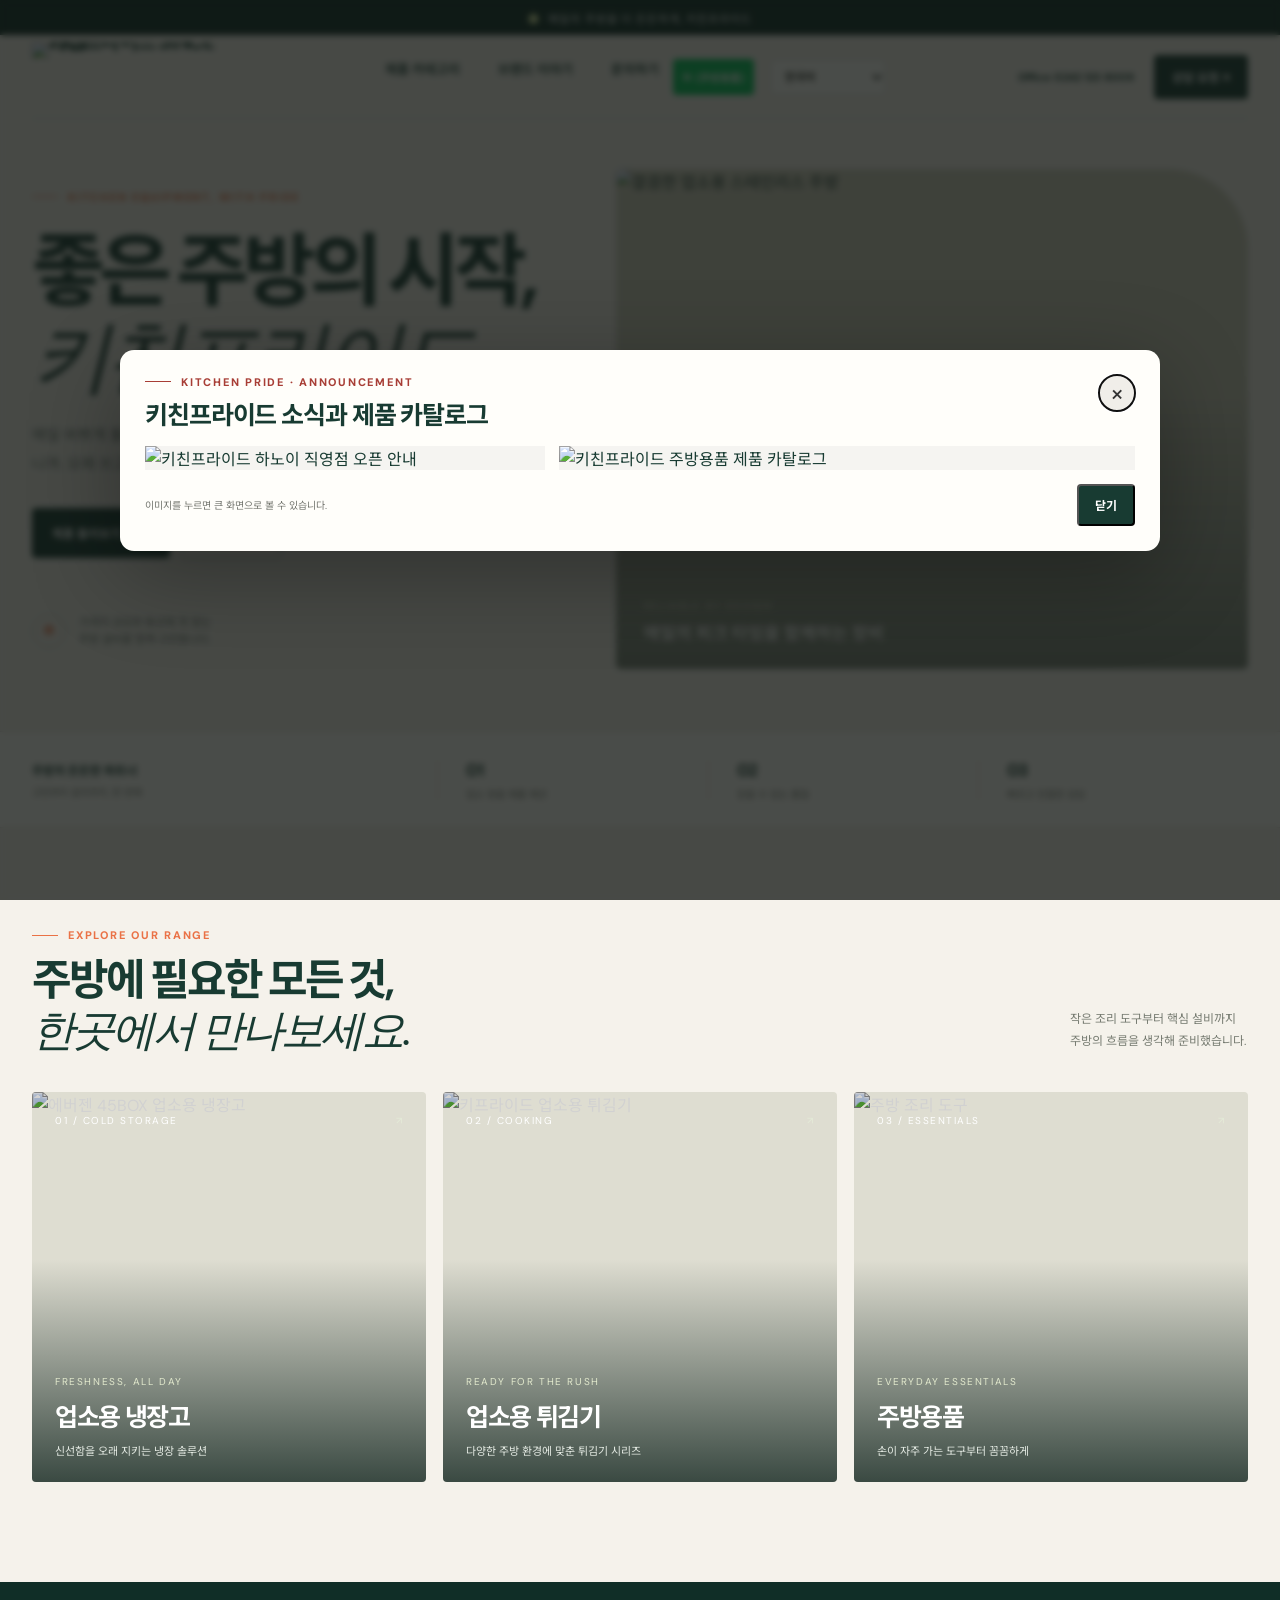
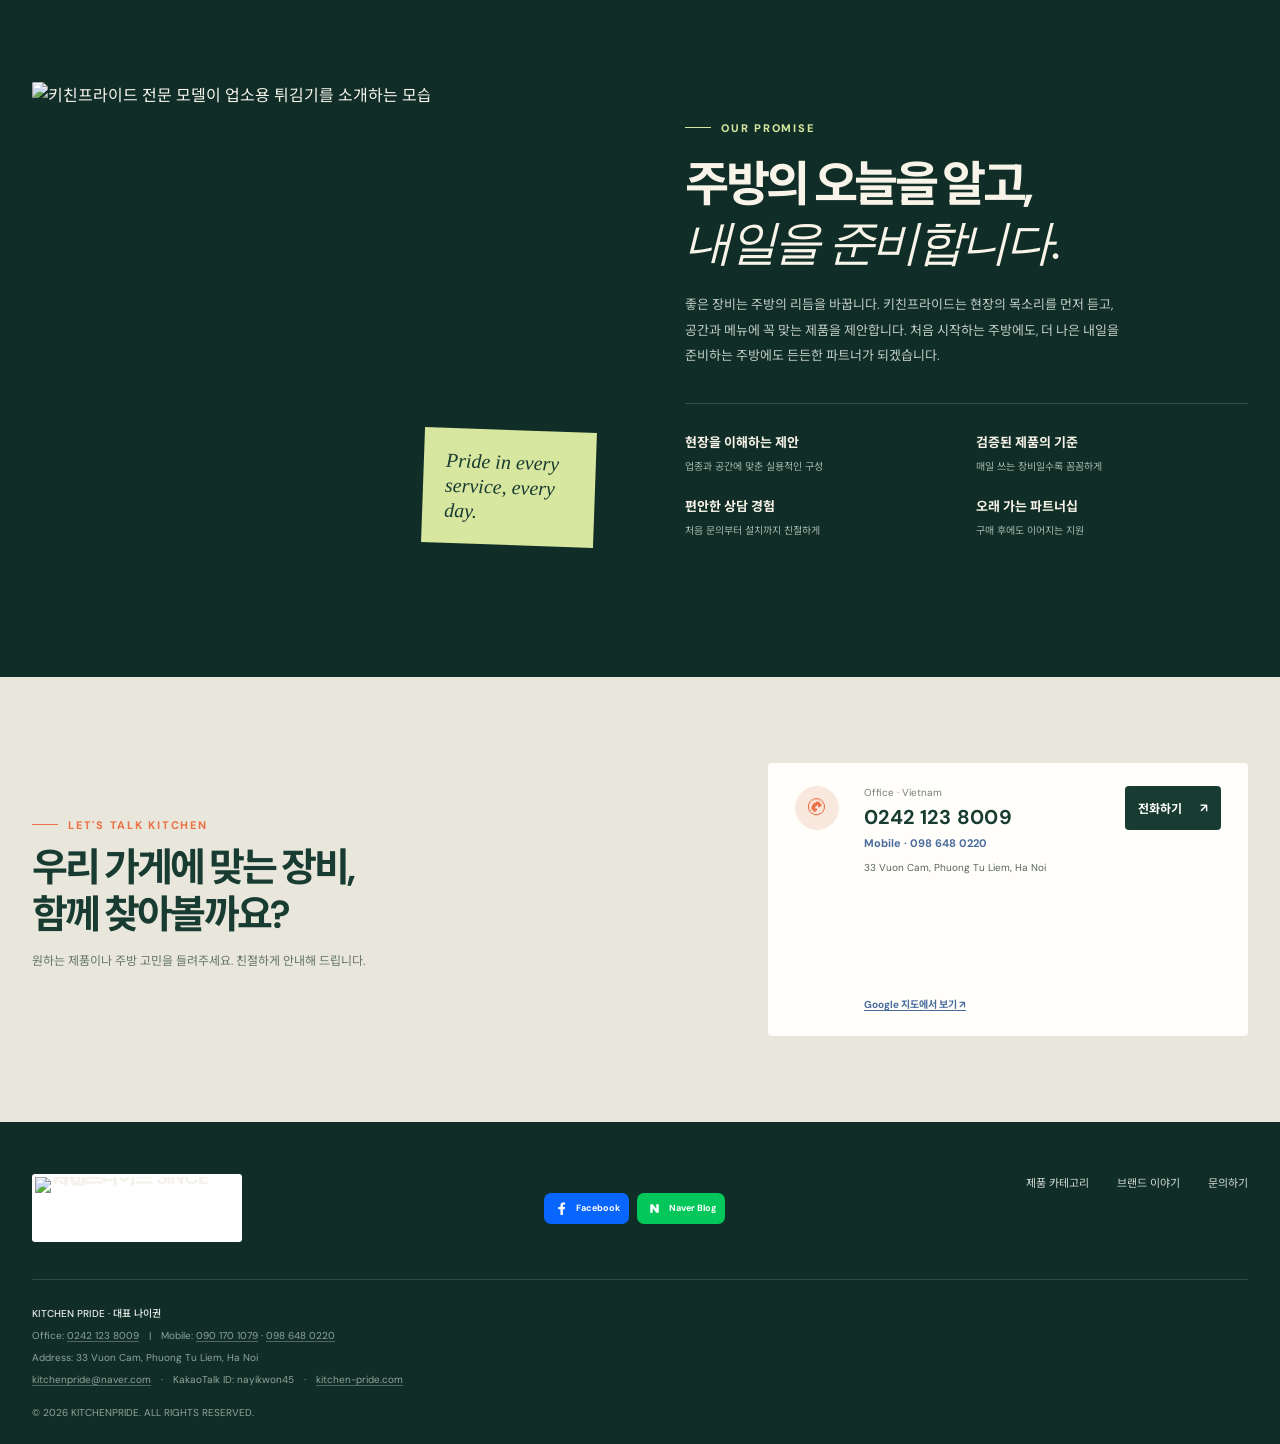
==== index.html @ a4b867ea "Add files via upload" ====
<!doctype html>
<html lang="ko">
<head>
<meta charset="utf-8"><meta name="viewport" content="width=device-width, initial-scale=1">
<meta name="theme-color" content="#f5f2eb"><meta name="description" content="키친프라이드 — 매일의 주방을 더 든든하게. 업소용 냉장고, 튀김기, 주방 설비 전문 상담.">
<title>키친프라이드 | 매일의 주방을 든든하게</title>
<link rel="preconnect" href="https://fonts.googleapis.com"><link rel="preconnect" href="https://fonts.gstatic.com" crossorigin>
<link href="https://fonts.googleapis.com/css2?family=DM+Sans:wght@400;500;600;700;800&family=Noto+Sans+KR:wght@400;500;600;700;800&display=swap" rel="stylesheet">
<link rel="stylesheet" href="styles.css">
</head>
<body>
<div class="topline"><span>●</span> 매일의 주방을 더 든든하게, 키친프라이드</div>
<header class="wrap nav"><a class="logo" href="#home" aria-label="키친프라이드 홈"><img src="assets/kitchenpride-horizontal-new.png" alt="키친프라이드 SINCE 1962"></a><nav class="nav-links" aria-label="주요 메뉴"><a href="#products">제품 카테고리</a><a href="history.html">브랜드 이야기</a><a href="#contact">문의하기</a><a class="nav-naver-link" href="https://m.blog.naver.com/kitchenpride?tab=1" target="_blank" rel="noopener noreferrer" aria-label="네이버 블로그 주방용품">N <span>(주방용품)</span></a></nav><div class="nav-right"><a href="tel:02421238009">Office 0242 123 8009</a><a class="cta" href="#contact">상담 요청 <span>↗</span></a></div><button class="menu" aria-label="메뉴 열기" aria-expanded="false">☰</button></header>
<main id="home"><section class="wrap hero"><div class="hero-copy"><div class="eyebrow">Kitchen equipment, with pride</div><h1>좋은 주방의 시작, <em>키친프라이드</em></h1><p>매일 바쁘게 돌아가는 주방일수록, 믿을 수 있는 장비가 필요하니까. 오래 쓰고 싶은 업소용 주방의 기준을 만듭니다.</p><div class="actions"><a class="button dark" href="#products">제품 둘러보기 <span class="arrow">↗</span></a><a class="button outline" href="#contact">전문가 상담</a></div><div class="hero-note"><span class="note-icon">✳</span><span>가게의 규모와 동선에 꼭 맞는<br>주방 설비를 함께 고민합니다.</span></div></div><div class="hero-visual"><img src="assets/kitchen-hero-brand.jpg" alt="깔끔한 업소용 스테인리스 주방"><div class="visual-index"></div><div class="visual-label"><small>Reliable by design</small><strong>매일의 피크 타임을 함께하는 장비</strong></div></div></section>
<div class="trust"><div class="wrap trust-inner"><div class="trust-lead">주방의 든든한 파트너<small>고민부터 설치까지, 한 번에</small></div><div class="trust-item"><strong>01</strong><span>업소 맞춤 제품 제안</span></div><div class="trust-item"><strong>02</strong><span>믿을 수 있는 품질</span></div><div class="trust-item"><strong>03</strong><span>빠르고 친절한 상담</span></div></div></div>
<section class="section wrap" id="products"><div class="section-head"><div><div class="eyebrow">Explore our range</div><h2>주방에 필요한 모든 것,<br><em>한곳에서 만나보세요.</em></h2></div><p>작은 조리 도구부터 핵심 설비까지<br>주방의 흐름을 생각해 준비했습니다.</p></div><div class="categories"><a class="category" href="refrigerator.html"><img src="assets/everzen-45box.jpg" alt="에버젠 45BOX 업소용 냉장고"><div class="cat-top"><span>01 / COLD STORAGE</span><b>↗</b></div><div class="cat-bottom"><small>FRESHNESS, ALL DAY</small><h3>업소용 냉장고</h3><p>신선함을 오래 지키는 냉장 솔루션</p></div></a><a class="category" href="fryer.html"><img src="assets/hybridfryingmachine2-brand.jpg" alt="키프라이드 업소용 튀김기"><div class="cat-top"><span>02 / COOKING</span><b>↗</b></div><div class="cat-bottom"><small>READY FOR THE RUSH</small><h3>업소용 튀김기</h3><p>다양한 주방 환경에 맞춘 튀김기 시리즈</p></div></a><a class="category" href="kitchenware.html"><img src="assets/kitchen-supplies.jpg" alt="주방 조리 도구"><div class="cat-top"><span>03 / ESSENTIALS</span><b>↗</b></div><div class="cat-bottom"><small>EVERYDAY ESSENTIALS</small><h3>주방용품</h3><p>손이 자주 가는 도구부터 꼼꼼하게</p></div></a></div></section>
<section class="story" id="about"><div class="wrap story-grid section"><div class="story-image"><img src="assets/brand-kitchen-professional.jpg" alt="키친프라이드 전문 모델이 업소용 튀김기를 소개하는 모습"><div class="image-tag">Pride in every<br>service, every day.</div></div><div class="story-copy"><div class="eyebrow">Our promise</div><h2>주방의 오늘을 알고,<br><em>내일을 준비합니다.</em></h2><p>좋은 장비는 주방의 리듬을 바꿉니다. 키친프라이드는 현장의 목소리를 먼저 듣고, 공간과 메뉴에 꼭 맞는 제품을 제안합니다. 처음 시작하는 주방에도, 더 나은 내일을 준비하는 주방에도 든든한 파트너가 되겠습니다.</p><div class="values"><div class="value"><strong>현장을 이해하는 제안</strong><span>업종과 공간에 맞춘 실용적인 구성</span></div><div class="value"><strong>검증된 제품의 기준</strong><span>매일 쓰는 장비일수록 꼼꼼하게</span></div><div class="value"><strong>편안한 상담 경험</strong><span>처음 문의부터 설치까지 친절하게</span></div><div class="value"><strong>오래 가는 파트너십</strong><span>구매 후에도 이어지는 지원</span></div></div></div></div></section>
<section class="contact" id="contact"><div class="wrap contact-inner"><div><div class="eyebrow">Let's talk kitchen</div><h2>우리 가게에 맞는 장비,<br>함께 찾아볼까요?</h2><p>원하는 제품이나 주방 고민을 들려주세요. 친절하게 안내해 드립니다.</p></div><div class="contact-card main-contact-card"><div class="contact-icon">✆</div><div class="main-contact-details"><small>Office · Vietnam</small><strong>0242 123 8009</strong><a class="main-mobile-number" href="tel:0986480220">Mobile · 098 648 0220</a><address>33 Vuon Cam, Phuong Tu Liem, Ha Noi</address><iframe title="키친프라이드 하노이 매장 구글 지도" src="https://www.google.com/maps?q=33%20Vuon%20Cam%2C%20Phuong%20Tu%20Liem%2C%20Ha%20Noi&amp;output=embed" loading="lazy" referrerpolicy="no-referrer-when-downgrade"></iframe><a class="map-link" href="https://www.google.com/maps/search/?api=1&amp;query=33+Vuon+Cam%2C+Phuong+Tu+Liem%2C+Ha+Noi" target="_blank" rel="noopener noreferrer">Google 지도에서 보기 ↗</a></div><a class="button dark" href="tel:02421238009">전화하기 <span>↗</span></a></div></div></section>
<dialog class="home-announcement" id="home-announcement" aria-labelledby="announcement-title"><div class="home-announcement-head"><div><span class="eyebrow">KITCHEN PRIDE · ANNOUNCEMENT</span><h2 id="announcement-title">키친프라이드 소식과 제품 카탈로그</h2></div><button class="announcement-close" type="button" aria-label="팝업 닫기" data-announcement-close>×</button></div><div class="announcement-images"><a href="assets/popup1.jpg" target="_blank" rel="noopener noreferrer" aria-label="하노이 직영점 안내 이미지 원본 열기"><img src="assets/popup1.jpg" alt="키친프라이드 하노이 직영점 오픈 안내"></a><a href="assets/popup2.jpg" target="_blank" rel="noopener noreferrer" aria-label="주방용품 제품 카탈로그 원본 열기"><img src="assets/popup2.jpg" alt="키친프라이드 주방용품 제품 카탈로그"></a></div><div class="home-announcement-foot"><span>이미지를 누르면 큰 화면으로 볼 수 있습니다.</span><button class="button dark" type="button" data-announcement-close>닫기</button></div></dialog></main>
<footer class="footer"><div class="wrap"><div class="footer-top"><a class="logo" href="#home" aria-label="키친프라이드 홈"><img src="assets/kitchenpride-horizontal-new.png" alt="키친프라이드 SINCE 1962"></a><div class="footer-social-links"><a class="kitchenware-social-facebook" href="https://www.facebook.com/kpmanager/photos_by?locale=ko_KR" target="_blank" rel="noopener noreferrer" aria-label="Facebook 제품 사진 보기"><svg viewBox="0 0 48 48" aria-hidden="true"><path d="M28 42V26h5l1-6h-6v-4c0-2 1-3 3-3h3V7h-5c-5 0-8 3-8 9v4h-6v6h6v16h7Z" fill="currentColor"/></svg><span>Facebook</span></a><a class="kitchenware-social-naver" href="https://m.blog.naver.com/kitchenpride?tab=1" target="_blank" rel="noopener noreferrer" aria-label="네이버 블로그 보기"><svg viewBox="0 0 48 48" aria-hidden="true"><path d="M12 36V12h7l10 13V12h7v24h-7L19 23v13h-7Z" fill="currentColor"/></svg><span>Naver Blog</span></a></div><div class="footer-links"><a href="#products">제품 카테고리</a><a href="history.html">브랜드 이야기</a><a href="#contact">문의하기</a></div></div><div class="footer-bottom"><div class="business-footer-info"><p><strong>KITCHEN PRIDE · 대표 나이권</strong></p><p>Office: <a href="tel:02421238009">0242 123 8009</a>　|　Mobile: <a href="tel:0901701079">090 170 1079</a> · <a href="tel:0986480220">098 648 0220</a></p><p>Address: 33 Vuon Cam, Phuong Tu Liem, Ha Noi</p><p><a href="mailto:kitchenpride@naver.com">kitchenpride@naver.com</a>　·　KakaoTalk ID: nayikwon45　·　<a href="https://kitchen-pride.com">kitchen-pride.com</a></p></div><span>© 2026 KITCHENPRIDE. ALL RIGHTS RESERVED.</span></div></div></footer>
<script src="app.js" defer></script>
</body></html>
---- styles.css ----
:root {
  --ink: #183b32;
  --deep: #102e27;
  --cream: #f5f2eb;
  --paper: #fffefa;
  --orange: #ea7246;
  --muted: #777c72;
  --line: #e4e0d7;
  --lime: #d8e79f;
  --serif: Georgia, "Times New Roman", serif;
}

* {
  box-sizing: border-box;
}

html {
  scroll-behavior: smooth;
}

body {
  margin: 0;
  background: var(--cream);
  color: var(--ink);
  font-family: "DM Sans", "Noto Sans KR", sans-serif;
}

a {
  color: inherit;
  text-decoration: none;
}

button {
  font: inherit;
}

.wrap {
  width: min(1240px, calc(100% - 64px));
  margin-inline: auto;
}

/* 공통 상단 안내 및 메뉴 */

.topline {
  display: flex;
  height: 35px;
  align-items: center;
  justify-content: center;
  background: var(--deep);
  color: #fff;
  font-size: 11px;
  letter-spacing: .08em;
}

.topline span {
  margin-right: 8px;
  color: var(--lime);
}

.nav {
  display: flex;
  height: 84px;
  align-items: center;
  justify-content: space-between;
  border-bottom: 1px solid rgba(24, 59, 50, .13);
}

.logo {
  display: inline-flex;
  align-items: center;
  gap: 0;
  font-size: 21px;
  font-weight: 800;
  letter-spacing: -.06em;
  line-height: 0;
}

.logo img {
  display: block;
  width: 220px;
  height: 70px;
  object-fit: contain;
}

.logo-mark {
  display: grid;
  width: 31px;
  height: 31px;
  place-items: center;
  border-radius: 50% 50% 50% 8px;
  background: var(--orange);
  color: #fff;
  font-family: var(--serif);
  font-size: 19px;
  font-style: italic;
}

.nav-links {
  display: flex;
  gap: 38px;
  font-size: 13px;
  font-weight: 600;
}

.nav-links a:hover,
.nav-links a[aria-current="page"] {
  color: var(--orange);
}

.nav-right {
  display: flex;
  align-items: center;
  gap: 20px;
  font-size: 12px;
  font-weight: 700;
}

.nav-right .cta {
  padding: 13px 18px;
  border-radius: 4px;
  background: var(--ink);
  color: #fff;
}

.menu {
  display: none;
  border: 0;
  background: none;
  color: var(--ink);
  font-size: 25px;
}

/* 공통 버튼 및 섹션 제목 */

.eyebrow {
  display: flex;
  align-items: center;
  gap: 10px;
  color: var(--orange);
  font-size: 11px;
  font-weight: 800;
  letter-spacing: .16em;
  text-transform: uppercase;
}

.eyebrow::before {
  display: inline-block;
  width: 26px;
  height: 1px;
  background: currentColor;
  content: "";
}

.button {
  display: inline-flex;
  align-items: center;
  gap: 18px;
  padding: 16px 20px;
  border-radius: 4px;
  font-size: 12px;
  font-weight: 700;
}

.button.dark {
  background: var(--ink);
  color: #fff;
}

.button.outline {
  border: 1px solid #b9c0b7;
}

.button .arrow {
  font-size: 17px;
  line-height: 10px;
}

/* 메인 페이지 히어로 */

.hero {
  display: grid;
  min-height: 612px;
  grid-template-columns: 48% 52%;
  align-items: center;
  padding: 46px 0 58px;
}

.hero-copy {
  position: relative;
  z-index: 1;
  padding: 20px 24px 20px 0;
}

.hero h1 {
  margin: 26px 0 20px;
  font-size: clamp(48px, 6.2vw, 82px);
  font-weight: 700;
  line-height: 1.08;
  letter-spacing: -.075em;
}

.hero h1 em,
.section-head h2 em,
.story-copy h2 em {
  font-family: var(--serif);
  font-weight: 400;
}

.hero p {
  max-width: 395px;
  margin: 0 0 29px;
  color: #69766e;
  font-size: 15px;
  line-height: 1.9;
}

.actions {
  display: flex;
  align-items: center;
  gap: 11px;
}

.hero-note {
  display: flex;
  align-items: center;
  gap: 13px;
  margin-top: 55px;
  color: #68756d;
  font-size: 11px;
  line-height: 1.55;
}

.note-icon {
  display: grid;
  width: 34px;
  height: 34px;
  place-items: center;
  border: 1px solid #c5cdc0;
  border-radius: 50%;
  color: var(--orange);
  font-size: 15px;
}

.hero-visual {
  position: relative;
  height: 500px;
  overflow: hidden;
  border-radius: 5px 80px 5px 5px;
  background: #d1d0bd;
}

.hero-visual img {
  display: block;
  width: 100%;
  height: 100%;
  object-fit: cover;
  filter: saturate(.76);
}

.hero-visual::after {
  position: absolute;
  inset: 0;
  background: linear-gradient(0deg, rgba(12, 37, 30, .44), transparent 55%);
  content: "";
}

.visual-label {
  position: absolute;
  z-index: 1;
  bottom: 25px;
  left: 28px;
  color: #fff;
}

.visual-label small {
  display: block;
  margin-bottom: 7px;
  color: #e6edcf;
  font-size: 10px;
  letter-spacing: .18em;
  text-transform: uppercase;
}

.visual-label strong {
  font-size: 17px;
  font-weight: 600;
}

.visual-index {
  position: absolute;
  z-index: 1;
  top: 20px;
  right: 24px;
  color: #fff;
  font-size: 11px;
  letter-spacing: .16em;
}

.stamp {
  position: absolute;
  z-index: 2;
  top: 39px;
  left: -32px;
  display: grid;
  width: 90px;
  height: 90px;
  place-items: center;
  border-radius: 50%;
  background: var(--lime);
  color: var(--ink);
  font-family: var(--serif);
  font-size: 17px;
  font-style: italic;
  line-height: 1.2;
  text-align: center;
  transform: rotate(-12deg);
}

/* 메인 페이지 신뢰 요소 */

.trust {
  border-block: 1px solid var(--line);
  background: var(--paper);
}

.trust-inner {
  display: grid;
  min-height: 95px;
  grid-template-columns: 1.5fr repeat(3, 1fr);
  align-items: center;
}

.trust-lead {
  font-size: 12px;
  font-weight: 700;
}

.trust-lead small {
  display: block;
  margin-top: 5px;
  color: var(--muted);
  font-size: 10px;
  font-weight: 400;
}

.trust-item {
  padding-left: 28px;
  border-left: 1px solid var(--line);
}

.trust-item strong {
  font-size: 17px;
  letter-spacing: -.04em;
}

.trust-item span {
  display: block;
  margin-top: 5px;
  color: var(--muted);
  font-size: 10px;
}

/* 메인 페이지 제품 카테고리 */

.section {
  padding: 100px 0;
}

.section-head {
  display: flex;
  align-items: end;
  justify-content: space-between;
  margin-bottom: 35px;
}

.section-head h2 {
  margin: 13px 0 0;
  font-size: 43px;
  line-height: 1.17;
  letter-spacing: -.065em;
}

.section-head p {
  margin: 0 2px 4px 0;
  color: var(--muted);
  font-size: 12px;
  line-height: 1.8;
}

.categories {
  display: grid;
  grid-template-columns: repeat(3, minmax(0, 1fr));
  gap: 17px;
}

.category {
  position: relative;
  height: 390px;
  overflow: hidden;
  border-radius: 4px;
  background: #deddd1;
  color: #fff;
}

.category img {
  width: 100%;
  height: 100%;
  object-fit: cover;
  filter: brightness(.82);
  transition: transform .5s;
}

.category:hover img {
  transform: scale(1.04);
}

.category::after {
  position: absolute;
  inset: 0;
  background: linear-gradient(0deg, rgba(12, 32, 26, .78), transparent 57%);
  content: "";
}

.cat-top,
.cat-bottom {
  position: absolute;
  z-index: 1;
  right: 23px;
  left: 23px;
}

.cat-top {
  top: 22px;
  display: flex;
  justify-content: space-between;
  font-size: 10px;
  letter-spacing: .15em;
}

.cat-top b {
  color: #e3e9d7;
  font-weight: 500;
}

.cat-bottom {
  bottom: 24px;
}

.cat-bottom small {
  color: #e2e9cd;
  font-size: 10px;
  letter-spacing: .16em;
}

.cat-bottom h3 {
  margin: 7px 0 8px;
  font-size: 25px;
  letter-spacing: -.055em;
}

.cat-bottom p {
  margin: 0;
  color: #e3e9e2;
  font-size: 11px;
}

.cat-arrow {
  position: absolute;
  right: 0;
  bottom: 3px;
  font-size: 20px;
}

/* 메인 페이지 브랜드 소개 */

.story {
  overflow: hidden;
  background: var(--deep);
  color: #f8f4e9;
}

.story-grid {
  display: grid;
  grid-template-columns: 1fr 1fr;
  align-items: center;
  gap: 90px;
}

.story-image {
  position: relative;
  height: 495px;
}

.story-image img {
  width: 86%;
  height: 100%;
  border-radius: 4px 70px 4px 4px;
  object-fit: cover;
  filter: saturate(.7);
}

.image-tag {
  position: absolute;
  right: 0;
  bottom: 32px;
  width: 172px;
  padding: 20px 22px;
  background: var(--lime);
  color: var(--ink);
  font-family: var(--serif);
  font-size: 20px;
  font-style: italic;
  line-height: 1.25;
  transform: rotate(2deg);
}

.story-copy .eyebrow {
  color: var(--lime);
}

.story-copy h2 {
  margin: 21px 0;
  font-size: 48px;
  line-height: 1.2;
  letter-spacing: -.07em;
}

.story-copy > p {
  max-width: 440px;
  color: #c0ccc3;
  font-size: 13px;
  line-height: 1.95;
}

.values {
  display: grid;
  grid-template-columns: 1fr 1fr;
  gap: 22px 18px;
  margin-top: 35px;
  padding-top: 27px;
  border-top: 1px solid #365147;
}

.value strong {
  font-size: 13px;
}

.value span {
  display: block;
  margin-top: 6px;
  color: #a8b9ac;
  font-size: 10px;
}

/* 메인 페이지 문의 및 푸터 */

.contact {
  padding: 86px 0;
  background: #e9e7dc;
}

.contact-inner {
  display: flex;
  align-items: center;
  justify-content: space-between;
}

.contact h2 {
  margin: 12px 0;
  font-size: 39px;
  line-height: 1.22;
  letter-spacing: -.07em;
}

.contact p {
  color: #66756b;
  font-size: 12px;
}

.contact-card {
  display: flex;
  min-width: 330px;
  align-items: center;
  gap: 25px;
  padding: 23px 27px;
  border-radius: 4px;
  background: var(--paper);
}

.contact-icon {
  display: grid;
  width: 44px;
  height: 44px;
  place-items: center;
  border-radius: 50%;
  background: #f8e8de;
  color: var(--orange);
  font-size: 18px;
}

.contact-card small {
  display: block;
  color: var(--muted);
  font-size: 10px;
}

.contact-card strong {
  display: block;
  margin-top: 5px;
  font-size: 20px;
  letter-spacing: .02em;
}

.contact-card .button {
  margin-left: auto;
  padding: 13px;
}

.main-contact-card {
  display: grid;
  grid-template-columns: 44px minmax(180px, 1fr) auto;
  align-items: start;
  min-width: 480px;
}

.main-contact-details address {
  margin-top: 10px;
  color: #58645c;
  font-size: 10px;
  font-style: normal;
  line-height: 1.65;
}

.main-mobile-number { display: block; margin-top: 6px; color: #496c9d; font-size: 11px; font-weight: 700; }

.main-contact-details iframe {
  display: block;
  width: 100%;
  max-width: 235px;
  height: 105px;
  margin-top: 9px;
  border: 0;
  border-radius: 4px;
}

.main-contact-details .map-link {
  display: inline-block;
  margin-top: 6px;
  color: #496c9d;
  font-size: 10px;
  font-weight: 700;
  text-decoration: underline;
  text-underline-offset: 2px;
}

.home-announcement { width: min(1040px, calc(100vw - 28px)); max-width: none; max-height: calc(100dvh - 24px); padding: clamp(14px, 2.2vw, 25px); overflow: auto; border: 0; border-radius: 14px; background: #fffefa; color: var(--ink); box-shadow: 0 24px 90px rgba(0,0,0,.32); }
.home-announcement::backdrop { background: rgba(16,20,18,.76); backdrop-filter: blur(3px); }
.home-announcement-head { display: flex; align-items: flex-start; justify-content: space-between; gap: 16px; margin-bottom: 14px; }
.home-announcement-head .eyebrow { color: #a83e36; }
.home-announcement-head h2 { margin: 6px 0 0; font-size: clamp(18px, 2.4vw, 25px); letter-spacing: -.045em; }
.announcement-close { display: grid; flex: 0 0 36px; width: 36px; height: 36px; place-items: center; border: 0; border-radius: 50%; background: #f0eee9; color: #333; font-size: 26px; line-height: 1; cursor: pointer; }
.announcement-images { display: grid; grid-template-columns: minmax(0, .82fr) minmax(0, 1.18fr); align-items: center; gap: 14px; }
.announcement-images a { display: flex; min-width: 0; align-items: center; justify-content: center; overflow: hidden; background: #f5f4f1; }
.announcement-images img { display: block; width: 100%; height: auto; max-height: min(66vh, 690px); object-fit: contain; }
.home-announcement-foot { display: flex; align-items: center; justify-content: space-between; gap: 14px; margin-top: 14px; color: #74766f; font-size: 10px; }
.home-announcement-foot .button { padding: 10px 16px; }

.footer {
  padding: 52px 0 25px;
  background: var(--deep);
  color: var(--cream);
}

.footer-top {
  display: flex;
  justify-content: space-between;
  padding-bottom: 37px;
  border-bottom: 1px solid #314a40;
}

.footer .logo {
  font-size: 20px;
}

.footer .logo-mark {
  background: var(--lime);
  color: var(--ink);
}

.footer .logo img {
  width: 210px;
  height: 68px;
  padding: 3px;
  border-radius: 3px;
  background: #fff;
}

.footer-links {
  display: flex;
  gap: 28px;
  color: #d0d9d1;
  font-size: 11px;
}

.footer-social-links {
  display: flex;
  align-items: center;
  gap: 8px;
}

.footer-social-links a {
  display: inline-flex;
  align-items: center;
  gap: 6px;
  padding: 7px 9px;
  border-radius: 7px;
  color: #fff;
  font-size: 9px;
  font-weight: 700;
}

.footer-social-links svg {
  display: block;
  width: 17px;
  height: 17px;
  color: #fff;
}

.footer-bottom {
  display: flex;
  flex-direction: column;
  align-items: flex-start;
  gap: 13px;
  padding-top: 21px;
  color: #91a399;
  font-size: 10px;
}

.business-footer-info p {
  margin: 4px 0;
  line-height: 1.8;
}

.business-footer-info a {
  color: inherit;
  text-decoration: underline;
  text-decoration-color: #50675d;
  text-underline-offset: 2px;
}

.business-footer-info a:hover,
.business-footer-info a:focus-visible {
  color: #fff;
}

.nav-right > a:not(.cta) {
  color: inherit;
  font-size: 11px;
  font-weight: 700;
}

.footer-bottom strong {
  color: #e9eee9;
  font-weight: 500;
}

/* History 페이지 제목과 탭 */

.history-hero {
  padding: 56px 0 0;
}

.history-kicker {
  color: var(--orange);
  font-size: 11px;
  font-weight: 800;
  letter-spacing: .17em;
  text-transform: uppercase;
}

.history-title {
  margin: 18px 0 17px;
  font-size: clamp(42px, 6vw, 76px);
  line-height: 1.08;
  letter-spacing: -.075em;
}

.history-title em {
  font-family: var(--serif);
  font-weight: 400;
}

.history-intro {
  max-width: 690px;
  color: #69766e;
  font-size: 14px;
  line-height: 1.9;
}

.era-tabs {
  display: grid;
  grid-template-columns: repeat(4, minmax(0, 1fr));
  margin-top: 28px;
  border-bottom: 1px solid var(--line);
}

.era-tab {
  padding: 19px 14px 17px;
  border: 0;
  border-top: 3px solid transparent;
  background: transparent;
  color: var(--ink);
  text-align: left;
  cursor: pointer;
  font: inherit;
  transition: background .2s, border-color .2s;
}

.era-tab:hover,
.era-tab[aria-selected="true"] {
  border-top-color: var(--orange);
  background: #f6f3eb;
}

.era-tab:focus-visible {
  outline: 2px solid var(--ink);
  outline-offset: -3px;
}

.era-tab small {
  display: block;
  margin-bottom: 5px;
  color: var(--muted);
  font-size: 11px;
  font-weight: 700;
}

.era-tab strong {
  font-size: 16px;
  letter-spacing: -.04em;
}

/* History 사진: 가로 폭에 맞추고 원본 비율을 유지해 전체 표시 */

.history-visual {
  position: relative;
  height: auto;
  margin-top: 20px;
  overflow: hidden;
  border-radius: 5px 60px 5px 5px;
  background: #d2d0c5;
}

.history-visual img {
  display: block;
  width: 100%;
  height: auto;
  object-fit: contain;
}

/* History 설명: 사진 바로 다음에 가깝게 배치 */

.history-timeline {
  padding: 10px 0 80px;
  border-block: 1px solid var(--line);
  background: var(--paper);
}

.timeline-head {
  display: flex;
  align-items: end;
  justify-content: space-between;
  margin-bottom: 20px;
}

.timeline-head h2 {
  margin: 12px 0 0;
  font-size: clamp(32px, 4vw, 46px);
  letter-spacing: -.07em;
}

.timeline-head p {
  color: var(--muted);
  font-size: 12px;
  line-height: 1.8;
}

.era-panel {
  display: grid;
  grid-template-columns: 120px minmax(0, 1fr);
  align-items: start;
  gap: 24px;
  padding-top: 8px;
}

.era-panel[hidden] {
  display: none;
}

.era-number {
  color: #d7ddce;
  font-family: var(--serif);
  font-size: clamp(54px, 8vw, 100px);
  line-height: .95;
  letter-spacing: -.08em;
}

.era-copy h3 {
  margin: 0 0 12px;
  font-size: clamp(25px, 3vw, 34px);
  letter-spacing: -.06em;
}

.era-company {
  margin-bottom: 18px;
  color: var(--orange);
  font-size: 12px;
  font-weight: 700;
}

.era-copy > p {
  max-width: 720px;
  margin: 0;
  color: #66736a;
  font-size: 13px;
  line-height: 1.95;
}

.milestones {
  display: grid;
  grid-template-columns: repeat(5, minmax(0, 1fr));
  gap: 10px;
  margin-top: 30px;
}

.milestone {
  min-height: 118px;
  padding: 16px 14px;
  border-top: 2px solid var(--ink);
  background: #f4f2eb;
}

.milestone b {
  color: var(--orange);
  font-size: 10px;
  letter-spacing: .06em;
}

.milestone p {
  margin: 9px 0 0;
  color: #5f6a62;
  font-size: 11px;
  line-height: 1.7;
}

/* History 하단 상담 연결 */

.history-cta {
  position: relative;
  isolation: isolate;
  padding: 72px 0;
  background: linear-gradient(90deg, rgba(24, 28, 26, .82), rgba(24, 28, 26, .38)), url("assets/kitchenpride_shop.jpg") center 58% / cover no-repeat;
  color: #fff;
}

.history-cta-inner {
  display: flex;
  align-items: center;
  justify-content: space-between;
  gap: 24px;
}

.history-cta h2 {
  margin: 0;
  font-size: clamp(27px, 4vw, 42px);
  line-height: 1.2;
  letter-spacing: -.065em;
}

.history-cta p {
  margin: 12px 0 0;
  color: rgba(255, 255, 255, .86);
  font-size: 12px;
}

.history-cta .button {
  flex: none;
}

/* 스크롤 등장 효과 */

.reveal {
  opacity: 0;
  transform: translateY(18px);
  transition: opacity .65s ease, transform .65s ease;
}

.reveal.visible {
  opacity: 1;
  transform: translateY(0);
}

/* 태블릿 */

@media (max-width: 850px) {
  .wrap {
    width: min(calc(100% - 40px), 620px);
  }

  .nav {
    height: 70px;
  }

  .nav-links,
  .nav-right {
    display: none;
  }

  .menu {
    display: block;
  }

  .hero {
    grid-template-columns: 1fr;
    gap: 30px;
    padding: 42px 0 45px;
  }

  .hero-copy {
    padding: 0;
  }

  .hero h1 {
    margin: 20px 0;
    font-size: 61px;
  }

  .hero-note {
    margin-top: 30px;
  }

  .hero-visual {
    height: 390px;
  }

  .stamp {
    top: -28px;
    right: 24px;
    left: auto;
  }

  .trust-inner {
    grid-template-columns: 1fr 1fr;
    gap: 20px;
    padding: 20px 0;
  }

  .trust-item {
    padding: 0;
    border: 0;
  }

  .section {
    padding: 72px 0;
  }

  .section-head h2 {
    font-size: 36px;
  }

  .section-head p {
    max-width: 180px;
  }

  .categories {
    gap: 10px;
  }

  .category {
    height: 300px;
  }

  .cat-top,
  .cat-bottom {
    right: 15px;
    left: 15px;
  }

  .cat-bottom h3 {
    font-size: 21px;
  }

  .story-grid {
    gap: 35px;
  }

  .story-image {
    height: 400px;
  }

  .story-copy h2 {
    font-size: 38px;
  }

  .contact-inner {
    gap: 25px;
  }

  .contact-card {
    min-width: 285px;
    padding: 18px;
  }

  .main-contact-card {
    min-width: 0;
    grid-template-columns: 36px minmax(0, 1fr);
  }

  .main-contact-card .button {
    grid-column: 2;
    justify-self: start;
    margin: 8px 0 0;
  }

  .footer-links {
    gap: 14px;
  }

  .timeline-head {
    display: block;
  }

  .timeline-head p {
    margin-top: 15px;
  }

  .era-panel {
    grid-template-columns: 1fr;
    gap: 12px;
  }

  .era-number {
    font-size: 48px;
  }

  .milestones {
    grid-template-columns: repeat(2, minmax(0, 1fr));
  }

  .milestone:last-child {
    grid-column: span 2;
  }

  .history-timeline {
    padding: 8px 0 56px;
  }

  .history-cta-inner {
    align-items: flex-start;
    flex-direction: column;
  }
}

/* 모바일 */

@media (max-width: 600px) {
  .wrap {
    width: calc(100% - 36px);
  }

  .topline {
    font-size: 9px;
  }

  .logo img {
    width: 185px;
    height: 60px;
  }

  .hero h1 {
    font-size: 53px;
  }

  .hero p {
    font-size: 13px;
  }

  .hero-visual {
    height: 340px;
    border-top-right-radius: 55px;
  }

  .trust-inner {
    grid-template-columns: 1fr 1fr;
  }

  .trust-lead {
    grid-column: 1 / -1;
  }

  .trust-item strong {
    font-size: 15px;
  }

  .section-head {
    display: block;
  }

  .section-head p {
    max-width: 280px;
    margin-top: 15px;
  }

  .section-head h2 {
    font-size: 35px;
  }

  .categories {
    grid-template-columns: 1fr;
  }

  .category {
    height: 330px;
  }

  .story-grid {
    grid-template-columns: 1fr;
    gap: 34px;
  }

  .story-image {
    height: 350px;
  }

  .story-image img {
    width: 90%;
  }

  .story-copy h2 {
    font-size: 39px;
  }

  .contact {
    padding: 65px 0;
  }

  .contact-inner {
    display: block;
  }

  .contact h2 {
    font-size: 34px;
  }

  .contact-card {
    min-width: 0;
    justify-content: space-between;
    gap: 12px;
    margin-top: 28px;
  }

  .main-contact-card {
    display: grid;
    grid-template-columns: 34px minmax(0, 1fr);
    align-items: start;
  }

  .main-contact-details iframe {
    max-width: 100%;
  }

  .main-contact-card .button {
    grid-column: 2;
    margin-top: 8px;
  }

  .contact-card strong {
    font-size: 17px;
  }

  .contact-card .button {
    gap: 7px;
    padding: 12px;
  }

  .footer-top,
  .footer-bottom {
    display: block;
  }

  .footer .logo img {
    width: 180px;
    height: 58px;
  }

  .footer-social-links {
    margin-top: 16px;
  }

  .footer-links {
    flex-wrap: wrap;
    gap: 14px;
    margin-top: 25px;
  }

  .footer-bottom span {
    display: block;
    margin-top: 10px;
  }

  .history-hero {
    padding-top: 42px;
  }

  .history-title {
    font-size: clamp(38px, 10vw, 52px);
  }

  .era-tabs {
    grid-template-columns: repeat(2, minmax(0, 1fr));
    margin-top: 22px;
  }

  .era-tab {
    padding: 14px 10px;
  }

  .era-tab strong {
    font-size: 14px;
  }

  .history-visual {
    margin-top: 14px;
    border-top-right-radius: 42px;
  }

  .history-timeline {
    padding-top: 8px;
  }

  .history-cta {
    padding: 55px 0;
  }
}

/* 움직임 줄이기 설정 */

@media (prefers-reduced-motion: reduce) {
  html {
    scroll-behavior: auto;
  }

  *,
  *::before,
  *::after {
    transition-duration: .01ms !important;
    animation-duration: .01ms !important;
    animation-iteration-count: 1 !important;
  }
}
/* History: keep the selected era description close to its photo. */
.history-timeline .timeline-head {
  display: none;
}

/* Expand the mobile navigation below the header when its button is opened. */
@media (max-width: 850px) {
  .nav {
    position: relative;
    z-index: 5;
  }

  .nav.is-open .nav-links {
    position: absolute;
    z-index: 6;
    top: 100%;
    right: 0;
    left: 0;
    display: flex;
    flex-direction: column;
    gap: 0;
    padding: 8px 18px;
    border: 1px solid var(--line);
    background: var(--paper);
    box-shadow: 0 12px 24px rgba(16, 46, 39, .12);
  }

  .nav.is-open .nav-links a {
    padding: 14px 4px;
    border-bottom: 1px solid var(--line);
  }

  .nav.is-open .nav-links a:last-child {
    border-bottom: 0;
  }
}
/* 업소용 냉장고 카테고리 페이지 */
.fridge-hero {
  display: grid;
  grid-template-columns: .9fr 1.1fr;
  align-items: center;
  gap: clamp(35px, 6vw, 84px);
  padding-top: 58px;
  padding-bottom: 72px;
}

.fridge-copy h1 {
  margin: 23px 0 20px;
  font-size: clamp(42px, 5.5vw, 70px);
  line-height: 1.13;
  letter-spacing: -.075em;
}

.fridge-copy h1 em {
  font-family: var(--serif);
  font-weight: 400;
}

.fridge-copy > p {
  max-width: 470px;
  margin: 0;
  color: #69766e;
  font-size: 14px;
  line-height: 1.95;
}

.fridge-copy .actions {
  flex-wrap: wrap;
  margin-top: 27px;
}

.fridge-note {
  display: flex;
  align-items: center;
  gap: 12px;
  margin-top: 34px;
  color: #68756d;
  font-size: 11px;
  line-height: 1.6;
}

.fridge-hero-visual {
  position: relative;
  min-width: 0;
  height: clamp(340px, 42vw, 500px);
  overflow: hidden;
  margin: 0;
  border-radius: 5px 76px 5px 5px;
  background: #deddd1;
}

.fridge-hero-visual img {
  display: block;
  width: 100%;
  height: 100%;
  object-fit: cover;
}

.fridge-hero-visual::after {
  position: absolute;
  inset: 0;
  background: linear-gradient(0deg, rgba(12, 37, 30, .66), transparent 58%);
  content: "";
}

.fridge-hero-visual figcaption {
  position: absolute;
  z-index: 1;
  right: 24px;
  bottom: 25px;
  left: 28px;
  color: #fff;
}

.fridge-hero-visual figcaption small {
  display: block;
  margin-bottom: 8px;
  color: #e6edcf;
  font-size: 10px;
  letter-spacing: .14em;
}

.fridge-hero-visual figcaption strong {
  font-size: clamp(17px, 2vw, 22px);
  letter-spacing: -.04em;
}

.fridge-intro-band {
  padding: 44px 0;
  border-block: 1px solid var(--line);
  background: var(--paper);
}

.fridge-intro-inner {
  display: grid;
  grid-template-columns: 1fr 1fr;
  align-items: center;
  gap: 50px;
}

.fridge-overline,
.product-index {
  color: var(--orange);
  font-size: 10px;
  font-weight: 800;
  letter-spacing: .15em;
  text-transform: uppercase;
}

.fridge-intro-inner h2 {
  margin: 12px 0 0;
  font-size: clamp(28px, 3.5vw, 40px);
  line-height: 1.25;
  letter-spacing: -.065em;
}

.fridge-intro-inner > p {
  max-width: 540px;
  margin: 0;
  color: #69766e;
  font-size: 13px;
  line-height: 1.95;
}

.fridge-products {
  padding-top: 88px;
  padding-bottom: 94px;
}

.fridge-section-head {
  display: flex;
  align-items: end;
  justify-content: space-between;
  gap: 24px;
  margin-bottom: 30px;
}

.fridge-section-head h2 {
  margin: 13px 0 0;
  font-size: clamp(30px, 4vw, 44px);
  letter-spacing: -.07em;
}

.fridge-section-head > p {
  margin: 0 0 4px;
  color: var(--muted);
  font-size: 11px;
  line-height: 1.8;
}

.fridge-product-card {
  display: grid;
  grid-template-columns: 1fr 1fr;
  min-height: 380px;
  overflow: hidden;
  border: 1px solid var(--line);
  border-radius: 5px 55px 5px 5px;
  background: var(--paper);
}

.fridge-product-image {
  min-height: 330px;
  background: #e7e5db;
}

.fridge-product-image img {
  display: block;
  width: 100%;
  height: 100%;
  min-height: 330px;
  object-fit: cover;
}

.fridge-product-copy {
  display: flex;
  align-items: flex-start;
  justify-content: center;
  flex-direction: column;
  padding: clamp(25px, 5vw, 64px);
}

.fridge-product-copy h3 {
  margin: 14px 0 12px;
  font-size: clamp(27px, 3.5vw, 40px);
  letter-spacing: -.065em;
}

.fridge-product-copy > p {
  max-width: 440px;
  margin: 0;
  color: #69766e;
  font-size: 13px;
  line-height: 1.9;
}

.text-link {
  display: inline-flex;
  align-items: center;
  gap: 15px;
  margin-top: 24px;
  padding-bottom: 6px;
  border-bottom: 1px solid var(--ink);
  font-size: 12px;
  font-weight: 700;
}

.fridge-considerations {
  display: grid;
  grid-template-columns: repeat(3, minmax(0, 1fr));
  gap: 18px;
  margin-top: 22px;
}

.fridge-considerations > div {
  padding: 21px 22px;
  border-top: 1px solid #bfc8bc;
}

.fridge-considerations span {
  display: block;
  margin-bottom: 12px;
  color: var(--orange);
  font-family: var(--serif);
  font-size: 19px;
}

.fridge-considerations strong {
  font-size: 14px;
}

.fridge-considerations p {
  margin: 8px 0 0;
  color: var(--muted);
  font-size: 11px;
  line-height: 1.7;
}

.fridge-contact {
  scroll-margin-top: 20px;
}

@media (max-width: 850px) {
  .fridge-hero {
    grid-template-columns: 1fr;
    gap: 30px;
    padding-top: 42px;
    padding-bottom: 48px;
  }

  .fridge-copy > p {
    max-width: 620px;
  }

  .fridge-hero-visual {
    height: 390px;
  }

  .fridge-intro-inner {
    grid-template-columns: 1fr;
    gap: 18px;
  }

  .fridge-products {
    padding-top: 68px;
    padding-bottom: 70px;
  }
}

@media (max-width: 600px) {
  .fridge-hero {
    padding-top: 36px;
  }

  .fridge-copy h1 {
    font-size: clamp(40px, 11vw, 54px);
  }

  .fridge-hero-visual {
    height: 320px;
    border-top-right-radius: 52px;
  }

  .fridge-intro-band {
    padding: 32px 0;
  }

  .fridge-section-head {
    display: block;
  }

  .fridge-section-head > p {
    margin-top: 14px;
  }

  .fridge-product-card {
    grid-template-columns: 1fr;
    border-top-right-radius: 42px;
  }

  .fridge-product-image,
  .fridge-product-image img {
    min-height: 260px;
    height: 260px;
  }

  .fridge-product-copy {
    padding: 27px 22px 30px;
  }

  .fridge-considerations {
    grid-template-columns: 1fr;
    gap: 5px;
  }

  .fridge-considerations > div {
    padding: 17px 14px;
  }
}
/* EVERZEN commercial refrigerator catalog */
.everzen-page {
  --everzen-blue: #1769b2;
  --everzen-blue-dark: #174a7d;
  --everzen-pale: #edf4f8;
}

.everzen-hero {
  display: grid;
  grid-template-columns: minmax(0, .95fr) minmax(360px, 1.05fr);
  align-items: center;
  gap: clamp(36px, 6vw, 82px);
  padding-top: 62px;
  padding-bottom: 68px;
}

.everzen-brand {
  display: flex;
  align-items: center;
  gap: 10px;
  margin-bottom: 30px;
  color: var(--everzen-blue);
  font-size: 12px;
  font-weight: 800;
  letter-spacing: .14em;
}

.everzen-dots {
  display: grid;
  grid-template-columns: repeat(2, 7px);
  gap: 3px;
}

.everzen-dots i {
  width: 7px;
  height: 7px;
  border-radius: 50%;
  background: var(--everzen-blue);
}

.everzen-dots i:nth-child(3) {
  background: transparent;
  border: 1px solid var(--everzen-blue);
}

.everzen-hero .eyebrow,
.everzen-eyebrow {
  color: var(--everzen-blue);
}

.everzen-hero-copy h1 {
  margin: 19px 0 18px;
  font-size: clamp(40px, 5vw, 64px);
  line-height: 1.15;
  letter-spacing: -.075em;
}

.everzen-hero-copy h1 em {
  color: var(--everzen-blue-dark);
  font-family: var(--serif);
  font-weight: 400;
}

.everzen-hero-copy > p {
  max-width: 530px;
  margin: 0;
  color: #68756e;
  font-size: 14px;
  line-height: 1.95;
}

.everzen-hero-actions {
  display: flex;
  flex-wrap: wrap;
  gap: 11px;
  margin-top: 25px;
}

.everzen-page .button.dark {
  background: var(--everzen-blue-dark);
}

.everzen-tags {
  display: flex;
  flex-wrap: wrap;
  gap: 8px;
  margin-top: 27px;
}

.everzen-tags span {
  padding: 8px 11px;
  border: 1px solid #d5e1eb;
  border-radius: 2px;
  color: #4e6575;
  font-size: 10px;
}

.everzen-hero-image {
  position: relative;
  display: flex;
  min-width: 0;
  height: clamp(350px, 42vw, 500px);
  align-items: center;
  justify-content: center;
  overflow: hidden;
  margin: 0;
  border-radius: 4px 72px 4px 4px;
  background: #f0f2ef;
}

.everzen-hero-image img {
  display: block;
  width: 100%;
  height: 100%;
  padding: 18px;
  object-fit: contain;
}

.everzen-hero-image figcaption {
  position: absolute;
  right: 20px;
  bottom: 17px;
  left: 20px;
  display: flex;
  justify-content: space-between;
  gap: 12px;
  color: #566a78;
  font-size: 9px;
  font-weight: 700;
  letter-spacing: .1em;
}

.everzen-hero-image figcaption span {
  color: var(--everzen-blue);
}

.everzen-model-nav {
  position: sticky;
  z-index: 3;
  top: 0;
  border-block: 1px solid #dce5ec;
  background: rgba(255, 254, 250, .96);
  backdrop-filter: blur(10px);
}

.everzen-model-nav .wrap {
  display: flex;
  justify-content: center;
  gap: clamp(20px, 5vw, 70px);
}

.everzen-model-nav a {
  display: flex;
  min-height: 62px;
  align-items: center;
  gap: 9px;
  color: var(--everzen-blue-dark);
  font-size: 12px;
  font-weight: 800;
}

.everzen-model-nav a span {
  color: var(--muted);
  font-size: 10px;
  font-weight: 500;
}

.everzen-models {
  padding-top: 82px;
  padding-bottom: 94px;
}

.everzen-section-heading {
  display: flex;
  align-items: end;
  justify-content: space-between;
  gap: 24px;
  margin-bottom: 28px;
}

.everzen-eyebrow {
  font-size: 10px;
  font-weight: 800;
  letter-spacing: .16em;
  text-transform: uppercase;
}

.everzen-section-heading h2 {
  margin: 11px 0 0;
  font-size: clamp(32px, 4vw, 46px);
  letter-spacing: -.07em;
}

.everzen-section-heading > p {
  margin: 0 0 4px;
  color: var(--muted);
  font-size: 11px;
  line-height: 1.8;
}

.everzen-model-card {
  display: grid;
  grid-template-columns: minmax(260px, .78fr) minmax(0, 1.22fr);
  align-items: stretch;
  gap: clamp(28px, 5vw, 64px);
  margin-top: 24px;
  padding: clamp(20px, 3vw, 36px);
  border: 1px solid #dfe6e9;
  border-radius: 4px 42px 4px 4px;
  background: var(--paper);
  scroll-margin-top: 82px;
}

.everzen-model-card-reverse .everzen-model-photo {
  order: 2;
}

.everzen-model-photo {
  display: flex;
  min-height: 330px;
  align-items: center;
  justify-content: center;
  overflow: hidden;
  background: #f4f4f0;
}

.everzen-model-photo img {
  display: block;
  width: 100%;
  height: 100%;
  max-height: 430px;
  object-fit: contain;
}

.everzen-model-info {
  align-self: center;
  min-width: 0;
  padding: 12px 0;
}

.everzen-model-kicker {
  color: var(--everzen-blue);
  font-size: 9px;
  font-weight: 800;
  letter-spacing: .15em;
}

.everzen-model-info h3 {
  margin: 9px 0 8px;
  font-size: clamp(26px, 3vw, 36px);
  letter-spacing: -.065em;
}

.everzen-model-desc {
  margin: 0 0 20px;
  color: #68756e;
  font-size: 12px;
  line-height: 1.8;
}

.spec-table-wrap {
  width: 100%;
  overflow-x: auto;
  border: 1px solid #d9e1e6;
}

.spec-table {
  width: 100%;
  border-collapse: collapse;
  font-size: 11px;
  text-align: left;
}

.spec-table thead {
  background: var(--everzen-blue);
  color: #fff;
}

.spec-table th,
.spec-table td {
  min-width: 72px;
  padding: 11px 12px;
  border-bottom: 1px solid #e2e7e9;
  white-space: nowrap;
}

.spec-table thead th {
  font-size: 10px;
  font-weight: 700;
}

.spec-table tbody th {
  color: #273b4a;
  font-weight: 700;
}

.spec-table tbody tr:last-child th,
.spec-table tbody tr:last-child td {
  border-bottom: 0;
}

.spec-facts {
  display: grid;
  grid-template-columns: repeat(2, minmax(0, 1fr));
  gap: 0 18px;
  margin: 16px 0 0;
}

.spec-facts div {
  display: flex;
  justify-content: space-between;
  gap: 12px;
  padding: 10px 0;
  border-bottom: 1px solid #e6e9e7;
  font-size: 10px;
}

.spec-facts dt {
  color: var(--muted);
}

.spec-facts dd {
  margin: 0;
  color: var(--ink);
  font-weight: 700;
  text-align: right;
}

.everzen-option-card {
  display: grid;
  grid-template-columns: minmax(280px, .9fr) 1.1fr;
  align-items: center;
  gap: clamp(25px, 5vw, 60px);
  margin-top: 26px;
  padding: clamp(22px, 4vw, 42px);
  background: var(--everzen-pale);
  scroll-margin-top: 82px;
}

.everzen-option-image img {
  display: block;
  width: 100%;
  height: auto;
  object-fit: contain;
}

.everzen-option-copy h3 {
  margin: 10px 0 12px;
  font-size: clamp(24px, 3vw, 34px);
  letter-spacing: -.06em;
}

.everzen-option-copy p,
.everzen-option-copy li {
  color: #566b78;
  font-size: 12px;
  line-height: 1.85;
}

.everzen-option-copy ul {
  margin: 15px 0 0;
  padding-left: 18px;
}

.everzen-dimensions {
  margin-top: 86px;
  scroll-margin-top: 82px;
}

.everzen-dimensions .everzen-section-heading {
  margin-bottom: 22px;
}

.dimensions-table th:first-child {
  width: 100px;
}

.everzen-contact {
  scroll-margin-top: 20px;
}

/* Commercial fryer series page */
.fryer-page { --fryer-accent: #c44426; --fryer-dark: #282824; }
.fryer-hero { display: grid; grid-template-columns: minmax(0, .9fr) minmax(360px, 1.1fr); align-items: center; gap: clamp(35px, 6vw, 82px); padding-top: 60px; padding-bottom: 70px; }
.fryer-hero-copy h1 { margin: 18px 0; font-size: clamp(40px, 5vw, 64px); line-height: 1.16; letter-spacing: -.075em; }
.fryer-hero-copy h1 em { color: var(--fryer-accent); font-family: var(--serif); font-weight: 400; }
.fryer-brand-title { display: flex; align-items: center; gap: 9px; }
.fryer-brand-title img { width: 27px; height: 27px; object-fit: contain; }
.fryer-hero-copy > p { max-width: 500px; margin: 0; color: #68756e; font-size: 13px; line-height: 1.95; }
.fryer-hero-copy .button { margin-top: 24px; }
.fryer-page .button.dark { background: var(--fryer-dark); }
.fryer-hero-tags { display: flex; flex-wrap: wrap; gap: 7px; margin-top: 27px; }
.fryer-hero-tags span { padding: 7px 9px; border: 1px solid #e5ddd5; color: #655a52; font-size: 9px; font-weight: 700; letter-spacing: .08em; }
.fryer-hero-visual { position: relative; display: flex; min-width: 0; min-height: 320px; align-items: center; justify-content: center; overflow: hidden; margin: 0; background: #111827; }
.fryer-hero-visual img { display: block; width: 100%; height: auto; }
.fryer-hero-visual figcaption { position: absolute; right: 18px; bottom: 15px; color: #fff; font-size: 9px; font-weight: 700; letter-spacing: .12em; text-shadow: 0 1px 8px #000; }
.fryer-series-nav { position: sticky; z-index: 3; top: 0; border-block: 1px solid #e5e0dc; background: rgba(255, 254, 250, .96); backdrop-filter: blur(10px); }
.fryer-series-nav .wrap { display: flex; justify-content: center; gap: clamp(22px, 5vw, 68px); }
.fryer-series-nav a { display: flex; min-height: 58px; align-items: center; color: #3f413e; font-size: 12px; font-weight: 700; }
.fryer-series-nav a:hover, .fryer-series-nav a:focus-visible { color: var(--fryer-accent); }
.fryer-series { padding-top: 82px; padding-bottom: 92px; }
.fryer-section-head { display: flex; align-items: end; justify-content: space-between; gap: 24px; margin-bottom: 32px; }
.fryer-section-head h2 { margin: 11px 0 0; font-size: clamp(30px, 4vw, 44px); line-height: 1.25; letter-spacing: -.07em; }
.fryer-section-head > p { margin: 0 0 4px; color: var(--muted); font-size: 11px; line-height: 1.85; }
.fryer-series-card { display: grid; grid-template-columns: minmax(0, 1.2fr) minmax(250px, .8fr); align-items: center; gap: 28px 44px; margin-top: 28px; padding: clamp(18px, 3vw, 30px); border: 1px solid #e6e2dd; background: #fffefa; scroll-margin-top: 72px; }
.fryer-series-image { display: flex; min-height: 240px; align-items: center; overflow: hidden; background: #f3f4f1; }
.fryer-series-image img { display: block; width: 100%; height: auto; }
.fryer-series-copy { padding: 15px 8px; }
.fryer-index { color: var(--fryer-accent); font-size: 10px; font-weight: 800; letter-spacing: .13em; }
.fryer-series-copy h3 { margin: 11px 0; font-size: clamp(24px, 3vw, 34px); letter-spacing: -.06em; }
.fryer-series-copy h3.fryer-series-title { display: flex; flex-direction: column; align-items: flex-start; gap: 5px; }
.fryer-series-title img { display: block; width: auto; max-width: 170px; height: 36px; object-fit: contain; object-position: left center; mix-blend-mode: multiply; }
.fryer-series-title .fryer-eco-wordmark { color: var(--fryer-accent); font-size: 15px; font-weight: 800; letter-spacing: .12em; }
.fryer-series-copy p { margin: 0; color: #68756e; font-size: 12px; line-height: 1.9; }
.fryer-series-copy .text-link { margin-top: 18px; }
.fryer-product-gallery { display: grid; grid-column: 1 / -1; grid-template-columns: repeat(3, minmax(0, 1fr)); gap: 14px; }
.fryer-product-gallery-two { grid-template-columns: repeat(2, minmax(0, 1fr)); }
.fryer-product-gallery img { display: block; width: 100%; height: 270px; object-fit: contain; background: #f4f4f1; }
.fryer-series-card-reverse .fryer-series-image { order: 2; }
.fryer-series-card-reverse .fryer-series-copy { order: 1; }
.fryer-series-card-reverse .fryer-product-gallery { order: 3; }
.fryer-contact { scroll-margin-top: 20px; }

/* Kitchenware catalog page */
.kitchenware-page { --kitchenware-accent: #a83e36; --kitchenware-ink: #292b27; }
.kitchenware-hero { display: grid; grid-template-columns: minmax(0, .9fr) minmax(360px, 1.1fr); align-items: center; gap: clamp(35px, 6vw, 82px); padding-top: 60px; padding-bottom: 70px; }
.kitchenware-hero-copy h1 { margin: 18px 0; font-size: clamp(40px, 5vw, 62px); line-height: 1.18; letter-spacing: -.075em; }
.kitchenware-hero-copy h1 em { color: var(--kitchenware-accent); font-family: var(--serif); font-weight: 400; }
.kitchenware-hero-copy > p { max-width: 490px; margin: 0; color: #68756e; font-size: 13px; line-height: 1.95; }
.kitchenware-hero-copy .actions { margin-top: 24px; }
.kitchenware-service-points { display: flex; flex-wrap: wrap; gap: 8px; margin-top: 25px; }
.kitchenware-service-points span { padding: 8px 10px; border: 1px solid #e5ddd5; color: #655a52; font-size: 10px; font-weight: 700; }
.kitchenware-hero-visual { position: relative; display: flex; min-width: 0; align-items: center; overflow: hidden; margin: 0; background: #ddd9d3; }
.kitchenware-hero-visual img { display: block; width: 100%; height: auto; }
.kitchenware-hero-visual figcaption { position: absolute; right: 16px; bottom: 14px; color: white; font-size: 8px; font-weight: 700; letter-spacing: .1em; text-shadow: 0 1px 8px #222; }
.kitchenware-social-row { display: flex; justify-content: center; gap: 14px; padding: 0 0 25px; }
.kitchenware-social-row > a { display: flex; min-width: 245px; align-items: center; gap: 12px; padding: 12px 17px; border-radius: 10px; color: #fff; box-shadow: 0 7px 18px rgba(24,30,25,.13); transition: transform .2s ease, filter .2s ease; }
.kitchenware-social-row > a:hover { filter: brightness(1.06); transform: translateY(-2px); }
.kitchenware-social-row svg { flex: 0 0 32px; width: 32px; height: 32px; color: #fff; }
.kitchenware-social-row span { display: flex; flex-direction: column; gap: 3px; font-size: 10px; font-weight: 800; letter-spacing: .06em; }
.kitchenware-social-row b { font-size: 12px; letter-spacing: 0; }
.kitchenware-new-products { padding-top: 70px; padding-bottom: 60px; }
.kitchenware-product-grid { display: grid; grid-template-columns: repeat(3, minmax(0, 1fr)); gap: 14px; }
.kitchenware-product-card { overflow: hidden; border: 1px solid #e6e2dd; background: #fffefa; }
.kitchenware-product-card-wide { grid-column: span 2; }
.kitchenware-product-card img { display: block; width: 100%; height: 265px; padding: 12px; object-fit: contain; background: #f7f7f4; }
.kitchenware-product-card div { padding: 13px 16px 16px; }
.kitchenware-product-card span { color: #8a8c84; font-size: 8px; font-weight: 800; letter-spacing: .14em; }
.kitchenware-product-card h3 { margin: 6px 0 0; font-size: 14px; letter-spacing: -.035em; }
.kitchenware-product-card-wide img { height: 285px; }
.kitchenware-new-products .kitchenware-section-head { margin-bottom: 24px; }
.kitchenware-nav { position: sticky; z-index: 3; top: 0; border-block: 1px solid #e5e0dc; background: rgba(255, 254, 250, .96); backdrop-filter: blur(10px); }
.kitchenware-nav .wrap { display: flex; justify-content: center; gap: clamp(18px, 4vw, 52px); }
.kitchenware-nav a { display: flex; min-height: 58px; align-items: center; color: #3f413e; font-size: 11px; font-weight: 700; white-space: nowrap; }
.kitchenware-nav a:hover, .kitchenware-nav a:focus-visible { color: var(--kitchenware-accent); }
.kitchenware-catalog { padding-top: 82px; padding-bottom: 88px; scroll-margin-top: 68px; }
.kitchenware-section-head { display: flex; align-items: end; justify-content: space-between; gap: 24px; margin-bottom: 30px; }
.kitchenware-section-head h2 { margin: 11px 0 0; font-size: clamp(30px, 4vw, 44px); line-height: 1.25; letter-spacing: -.07em; }
.kitchenware-section-head > p { margin: 0 0 4px; color: var(--muted); font-size: 11px; line-height: 1.9; }
.kitchenware-groups { display: grid; grid-template-columns: repeat(2, minmax(0, 1fr)); gap: 14px; }
.kitchenware-group { display: grid; grid-template-columns: 42px 1fr; gap: 14px; min-height: 205px; padding: 24px; border: 1px solid #e6e2dd; background: #fffefa; scroll-margin-top: 78px; }
.kitchenware-group-wide { grid-column: 1 / -1; min-height: 160px; }
.kitchenware-group-number { color: var(--kitchenware-accent); font-family: var(--serif); font-size: 27px; }
.kitchenware-group-en { color: #8a8c84; font-size: 9px; font-weight: 800; letter-spacing: .14em; }
.kitchenware-group h3 { margin: 7px 0 13px; font-size: 20px; letter-spacing: -.05em; }
.kitchenware-products { margin: 0; color: #68756e; font-size: 11px; line-height: 2.05; }
.kitchenware-catalog-note { display: flex; align-items: center; gap: 22px; margin-top: 20px; padding: 22px 25px; background: #f1eee8; }
.kitchenware-catalog-note .eyebrow { flex: 0 0 auto; color: var(--kitchenware-accent); }
.kitchenware-catalog-note p { flex: 1; margin: 0; color: #565a53; font-size: 12px; line-height: 1.8; }
.kitchenware-catalog-note .text-link { flex: 0 0 auto; }
.kitchenware-social { padding: 64px 0; background: #282824; color: #fffefa; }
.kitchenware-social-inner { display: grid; grid-template-columns: 1fr 1fr; align-items: center; gap: 40px; }
.kitchenware-social .eyebrow { color: #d8a59a; }
.kitchenware-social h2 { margin: 13px 0; font-size: clamp(26px, 3.5vw, 38px); line-height: 1.3; letter-spacing: -.06em; }
.kitchenware-social p { margin: 0; color: #d1d0c9; font-size: 11px; line-height: 1.8; }
.kitchenware-social-links { display: grid; grid-template-columns: 1fr 1fr; gap: 12px; }
.kitchenware-social-links a { display: grid; grid-template-columns: 48px 1fr; grid-template-rows: 1fr 1fr; align-items: center; gap: 3px 13px; min-height: 116px; padding: 17px; border: 0; border-radius: 12px; color: #fff; box-shadow: 0 8px 22px rgba(0,0,0,.15); transition: transform .2s ease, filter .2s ease; }
.kitchenware-social-links a:hover { filter: brightness(1.06); transform: translateY(-3px); }
.kitchenware-social-facebook { background: #0866ff; }
.kitchenware-social-naver { background: #03c75a; }
.kitchenware-social-links .social-brand-icon { grid-row: 1 / 3; display: block; width: 48px; height: 48px; }
.kitchenware-social-links span { align-self: end; color: rgba(255,255,255,.86); font-size: 9px; font-weight: 700; letter-spacing: .12em; text-transform: uppercase; }
.kitchenware-social-links strong { align-self: start; font-size: 13px; }
.kitchenware-social-links strong b { margin-left: 4px; font-weight: 800; }
.footer-social-links { display: flex; align-items: center; gap: 8px; }
.footer-social-links a { display: inline-flex; align-items: center; gap: 6px; padding: 7px 9px; border-radius: 7px; color: #fff; font-size: 9px; font-weight: 700; }
.footer-social-links svg { display: block; width: 17px; height: 17px; color: #fff; }
.kitchenware-contact { scroll-margin-top: 20px; }
@media (max-width: 850px) {
  .kitchenware-hero { grid-template-columns: 1fr; gap: 28px; padding-top: 42px; padding-bottom: 48px; }
  .kitchenware-section-head { display: block; }
  .kitchenware-section-head > p { margin-top: 13px; }
  .kitchenware-social-inner { grid-template-columns: 1fr; gap: 25px; }
}
@media (max-width: 600px) {
  .home-announcement { width: calc(100vw - 18px); max-height: calc(100dvh - 18px); padding: 12px; border-radius: 10px; }
  .announcement-images { grid-template-columns: 1fr; gap: 10px; }
  .announcement-images img { max-height: 47vh; }
  .home-announcement-foot { align-items: flex-end; font-size: 9px; }
  .footer-social-links { margin: 16px 0 20px; }
  .kitchenware-hero-copy h1 { font-size: clamp(38px, 10vw, 52px); }
  .kitchenware-social-row { justify-content: stretch; gap: 8px; padding-bottom: 20px; }
  .kitchenware-social-row > a { flex: 1; min-width: 0; gap: 8px; padding: 10px; }
  .kitchenware-social-row svg { flex-basis: 26px; width: 26px; height: 26px; }
  .kitchenware-social-row b { font-size: 10px; }
  .kitchenware-nav .wrap { justify-content: flex-start; gap: 24px; overflow-x: auto; }
  .kitchenware-catalog { padding-top: 52px; padding-bottom: 60px; }
  .kitchenware-groups { grid-template-columns: 1fr; }
  .kitchenware-group-wide { grid-column: auto; }
  .kitchenware-group { min-height: 0; padding: 19px; }
  .kitchenware-new-products { padding-top: 50px; padding-bottom: 40px; }
  .kitchenware-product-grid { grid-template-columns: 1fr 1fr; gap: 9px; }
  .kitchenware-product-card-wide { grid-column: span 2; }
  .kitchenware-product-card img, .kitchenware-product-card-wide img { height: 190px; padding: 8px; }
  .kitchenware-product-card div { padding: 11px; }
  .kitchenware-product-card h3 { font-size: 12px; }
  .kitchenware-catalog-note { align-items: flex-start; flex-direction: column; gap: 10px; padding: 20px; }
  .kitchenware-social { padding: 48px 0; }
  .kitchenware-social-links { grid-template-columns: 1fr; }
}

@media (max-width: 850px) {
  .fryer-hero { grid-template-columns: 1fr; gap: 28px; padding-top: 42px; padding-bottom: 48px; }
  .fryer-hero-visual { min-height: 0; }
  .fryer-series-card { grid-template-columns: 1fr; gap: 18px; }
  .fryer-series-card-reverse .fryer-series-image, .fryer-series-card-reverse .fryer-series-copy { order: initial; }
}

@media (max-width: 600px) {
  .fryer-hero-copy h1 { font-size: clamp(38px, 10vw, 52px); }
  .fryer-series-nav .wrap { justify-content: flex-start; gap: 24px; overflow-x: auto; }
  .fryer-series-nav a { flex: 0 0 auto; }
  .fryer-series { padding-top: 52px; padding-bottom: 60px; }
  .fryer-section-head { display: block; }
  .fryer-section-head > p { margin-top: 13px; }
  .fryer-series-card { margin-top: 18px; padding: 14px; }
  .fryer-series-image { min-height: 0; }
  .fryer-product-gallery, .fryer-product-gallery-two { grid-template-columns: 1fr 1fr; gap: 8px; }
  .fryer-product-gallery img { height: 190px; }
}

@media (max-width: 850px) {
  .everzen-hero {
    grid-template-columns: 1fr;
    gap: 30px;
    padding-top: 42px;
    padding-bottom: 48px;
  }

  .everzen-hero-image {
    height: 380px;
  }

  .everzen-models {
    padding-top: 60px;
  }

  .everzen-model-card,
  .everzen-option-card {
    grid-template-columns: 1fr;
  }

  .everzen-model-card-reverse .everzen-model-photo {
    order: 0;
  }

  .everzen-model-photo {
    min-height: 290px;
  }

  .everzen-model-photo img {
    max-height: 390px;
  }
}

@media (max-width: 600px) {
  .everzen-hero {
    padding-top: 35px;
    padding-bottom: 38px;
  }

  .everzen-brand {
    margin-bottom: 22px;
  }

  .everzen-hero-copy h1 {
    font-size: clamp(38px, 10vw, 52px);
  }

  .everzen-hero-image {
    height: 310px;
    border-top-right-radius: 46px;
  }

  .everzen-hero-image figcaption {
    flex-direction: column;
    gap: 4px;
  }

  .everzen-model-nav .wrap {
    justify-content: flex-start;
    gap: 22px;
    overflow-x: auto;
  }

  .everzen-model-nav a {
    flex: 0 0 auto;
    flex-direction: column;
    align-items: flex-start;
    justify-content: center;
    gap: 3px;
    font-size: 11px;
  }

  .everzen-models {
    padding-top: 48px;
    padding-bottom: 58px;
  }

  .everzen-section-heading {
    display: block;
  }

  .everzen-section-heading > p {
    margin-top: 12px;
  }

  .everzen-model-card,
  .everzen-option-card {
    gap: 18px;
    margin-top: 18px;
    padding: 16px;
    border-top-right-radius: 30px;
  }

  .everzen-model-photo {
    min-height: 240px;
  }

  .everzen-model-info {
    padding: 4px 0 0;
  }

  .spec-table {
    min-width: 560px;
  }

  .spec-facts {
    grid-template-columns: 1fr;
  }

  .everzen-option-image {
    margin: -5px;
  }

  .everzen-dimensions {
    margin-top: 58px;
  }
}
/* Refrigerator model detail pages and direct model links */
.model-detail-link {
  display: inline-flex;
  align-items: center;
  gap: 6px;
  color: var(--everzen-blue-dark, #174a7d);
  text-decoration: underline;
  text-decoration-color: #b9ccda;
  text-underline-offset: 3px;
}

.model-detail-link:hover,
.model-detail-link:focus-visible {
  color: var(--everzen-blue, #1769b2);
  text-decoration-color: currentColor;
}

.model-detail-link span {
  font-size: 10px;
}

.everzen-model-photo,
.everzen-option-image {
  color: inherit;
  text-decoration: none;
  cursor: pointer;
}

.everzen-model-photo:hover img,
.everzen-option-image:hover img {
  transform: scale(1.025);
}

.everzen-model-photo img,
.everzen-option-image img {
  transition: transform .25s ease;
}

.everzen-model-photo:focus-visible,
.everzen-option-image:focus-visible {
  outline: 3px solid var(--everzen-blue, #1769b2);
  outline-offset: 3px;
}

.refrigerator-detail {
  padding-top: 30px;
  padding-bottom: 72px;
}

.detail-breadcrumb {
  display: flex;
  flex-wrap: wrap;
  gap: 10px;
  margin-bottom: 26px;
  color: var(--muted);
  font-size: 11px;
}

.detail-breadcrumb a:hover {
  color: var(--everzen-blue, #1769b2);
}

.detail-sheet {
  max-width: 980px;
  margin: 0 auto;
  background: #fff;
}

.detail-sheet[hidden] {
  display: none;
}

.detail-sheet-heading {
  display: flex;
  align-items: center;
  justify-content: space-between;
  gap: 24px;
  padding: 20px 0 24px;
}

.detail-sheet-heading h1 {
  margin: 8px 0 2px;
  font-size: clamp(26px, 4vw, 38px);
  letter-spacing: -.06em;
}

.detail-sheet-heading p {
  margin: 0;
  color: var(--everzen-blue, #1769b2);
  font-size: 13px;
  font-weight: 800;
}

.detail-sheet > img {
  display: block;
  width: 100%;
  height: auto;
}

.detail-product-photo {
  max-width: 980px;
  margin: 28px auto 0;
  text-align: center;
}

.detail-product-photo[hidden] {
  display: none;
}

.detail-product-photo img {
  display: block;
  width: min(100%, 720px);
  height: auto;
  margin: 0 auto;
  object-fit: contain;
}

.refrigerator-detail-grid {
  display: grid;
  grid-template-columns: minmax(320px, .95fr) minmax(0, 1.05fr);
  align-items: start;
  gap: clamp(35px, 6vw, 78px);
}

.refrigerator-detail-grid[hidden] {
  display: none;
}

.refrigerator-detail-photo {
  position: sticky;
  top: 25px;
  display: flex;
  min-height: 480px;
  align-items: center;
  justify-content: center;
  overflow: hidden;
  margin: 0;
  border-radius: 4px 62px 4px 4px;
  background: #f1f2ee;
}

.refrigerator-detail-photo img {
  display: block;
  width: 100%;
  max-height: 620px;
  object-fit: contain;
}

.refrigerator-detail-copy {
  min-width: 0;
  padding: 10px 0;
}

.refrigerator-detail-copy .everzen-brand {
  margin-bottom: 27px;
}

.refrigerator-detail-copy h1 {
  margin: 10px 0 3px;
  font-size: clamp(30px, 4vw, 45px);
  letter-spacing: -.065em;
}

.detail-model-code {
  margin: 0 0 14px;
  color: var(--everzen-blue, #1769b2);
  font-size: 13px;
  font-weight: 800;
  letter-spacing: .04em;
}

.detail-description,
.detail-note {
  color: #68756e;
  font-size: 12px;
  line-height: 1.85;
}

.detail-spec-wrap {
  margin-top: 22px;
  border: 1px solid #d9e1e6;
}

.detail-spec-wrap .spec-table th {
  width: 35%;
  background: #f2f6f8;
  color: #314b5e;
}

.detail-spec-wrap .spec-table td {
  white-space: normal;
}

.detail-actions {
  display: flex;
  flex-wrap: wrap;
  gap: 10px;
  margin-top: 23px;
}

.detail-note {
  margin-top: 17px;
  font-size: 10px;
}

.detail-door-option {
  display: grid;
  grid-template-columns: .9fr 1.1fr;
  align-items: center;
  gap: 35px;
  margin-top: 50px;
  padding: 28px;
  background: var(--everzen-pale, #edf4f8);
  scroll-margin-top: 30px;
}

.detail-door-option[hidden],
.detail-not-found[hidden] {
  display: none;
}

.detail-door-option h2,
.detail-not-found h1 {
  margin: 10px 0;
  font-size: clamp(25px, 3vw, 36px);
  letter-spacing: -.06em;
}

.detail-door-option p,
.detail-not-found p {
  color: #566b78;
  font-size: 12px;
  line-height: 1.9;
}

.detail-door-option img {
  display: block;
  width: 100%;
  height: auto;
}

.detail-not-found {
  min-height: 380px;
  padding-top: 90px;
  padding-bottom: 90px;
}

@media (max-width: 850px) {
  .refrigerator-detail-grid {
    grid-template-columns: 1fr;
    gap: 28px;
  }

  .refrigerator-detail-photo {
    position: static;
    min-height: 340px;
  }

  .refrigerator-detail-photo img {
    max-height: 460px;
  }
}

@media (max-width: 600px) {
  .refrigerator-detail {
    padding-top: 20px;
    padding-bottom: 52px;
  }

  .refrigerator-detail-photo {
    min-height: 270px;
    border-top-right-radius: 42px;
  }

  .refrigerator-detail-copy .everzen-brand {
    margin-bottom: 20px;
  }

  .detail-door-option {
    grid-template-columns: 1fr;
    gap: 12px;
    margin-top: 32px;
    padding: 18px;
  }
}

.nav-links .nav-naver-link {
  display: inline-flex;
  align-items: center;
  gap: 5px;
  margin-left: -24px;
  padding: 7px 10px;
  border-radius: 4px;
  background: #03c75a;
  color: #fff !important;
  font-size: 11px;
  font-weight: 800;
  white-space: nowrap;
}

.nav-links .nav-naver-link:hover {
  background: #02b351;
  color: #fff !important;
}

.nav-links .nav-naver-link span {
  font-size: 11px;
  font-weight: 700;
}

/* Shared Korean / English / Vietnamese selector */
.language-control { display: flex; align-items: center; margin-left: -22px; }
.language-control select { min-height: 36px; padding: 0 28px 0 10px; border: 1px solid #d9d7d1; border-radius: 4px; background: #fffefa; color: #343630; font: 700 11px "DM Sans", "Noto Sans KR", sans-serif; cursor: pointer; }
.language-control select:focus-visible { outline: 2px solid #a83e36; outline-offset: 2px; }
.visually-hidden { position: absolute; width: 1px; height: 1px; overflow: hidden; clip: rect(0, 0, 0, 0); white-space: nowrap; clip-path: inset(50%); }

@media (max-width: 850px) {
  .nav.is-open .language-control { margin: 10px 0 14px; }
  .nav.is-open .language-control select { min-height: 40px; }
  .nav.is-open .nav-links .nav-naver-link {
    align-self: flex-start;
    margin: 8px 0;
    padding: 10px 12px;
    border: 0;
  }
}
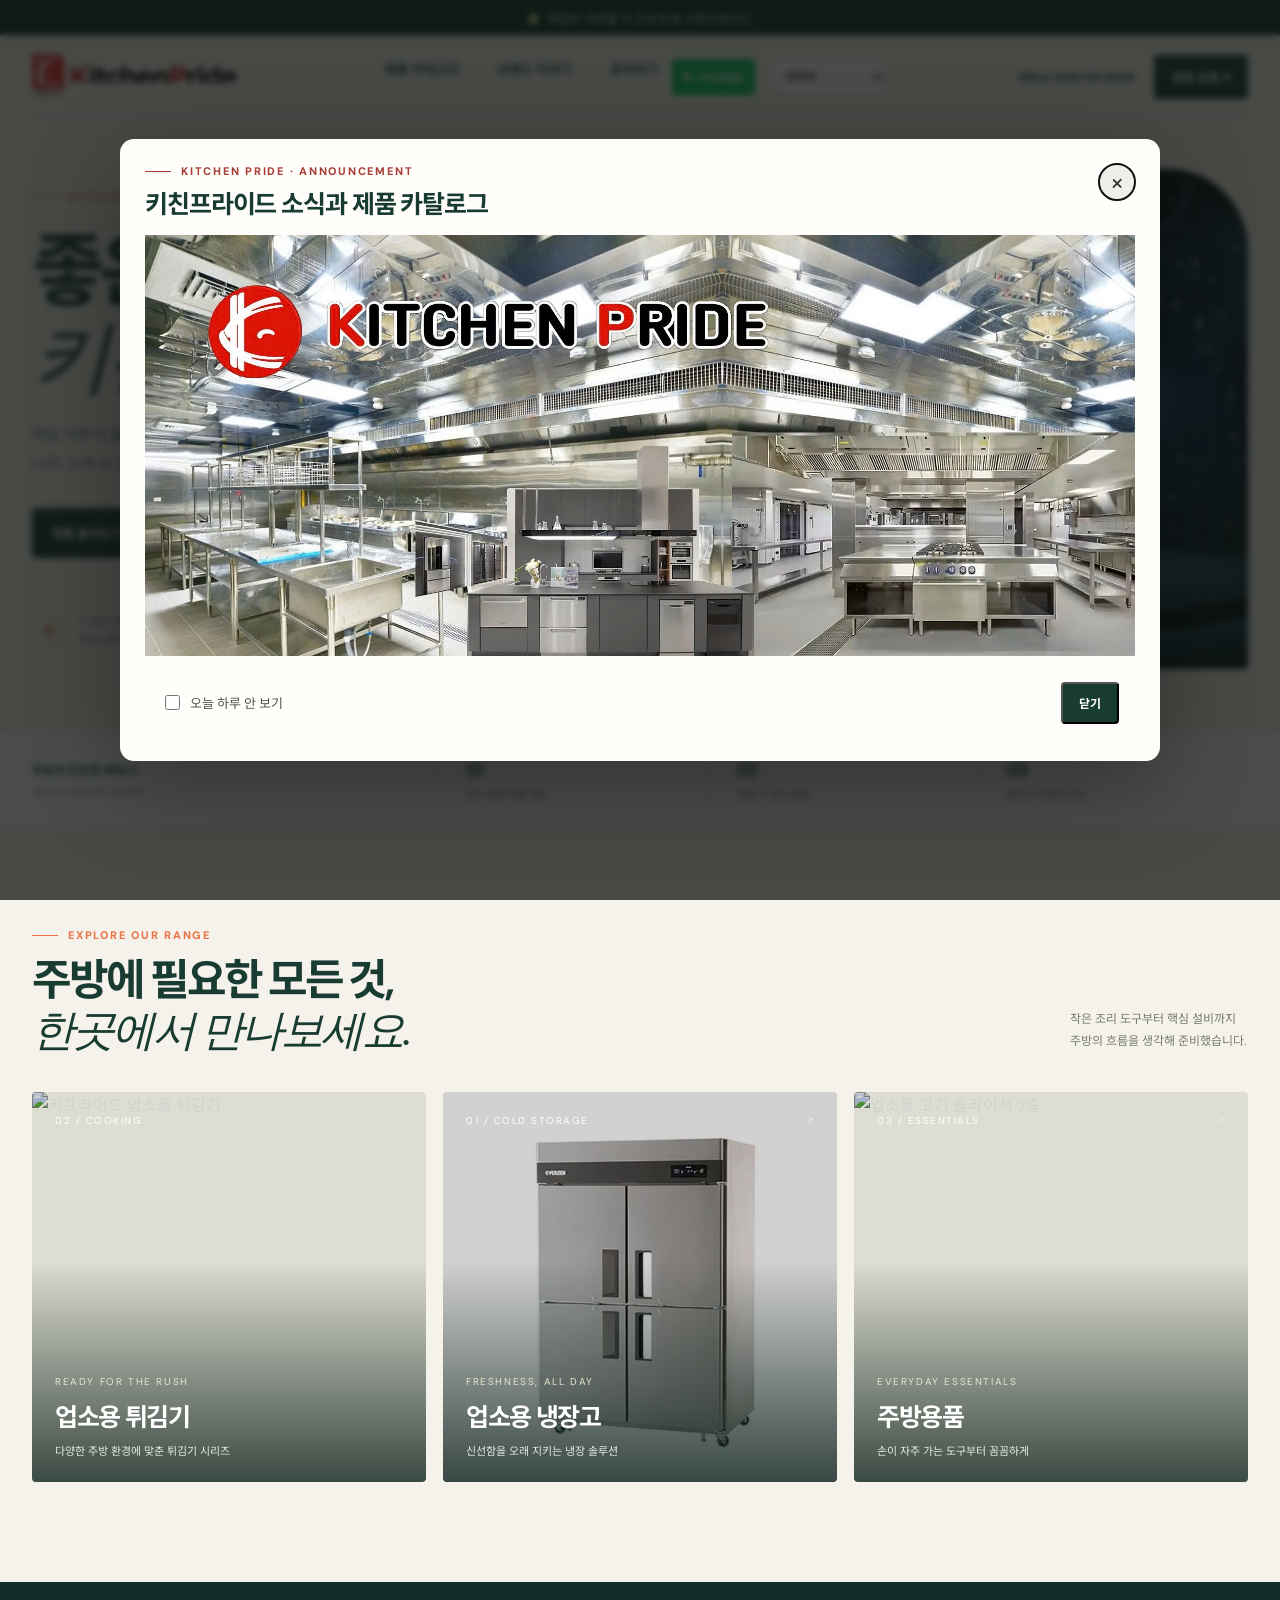
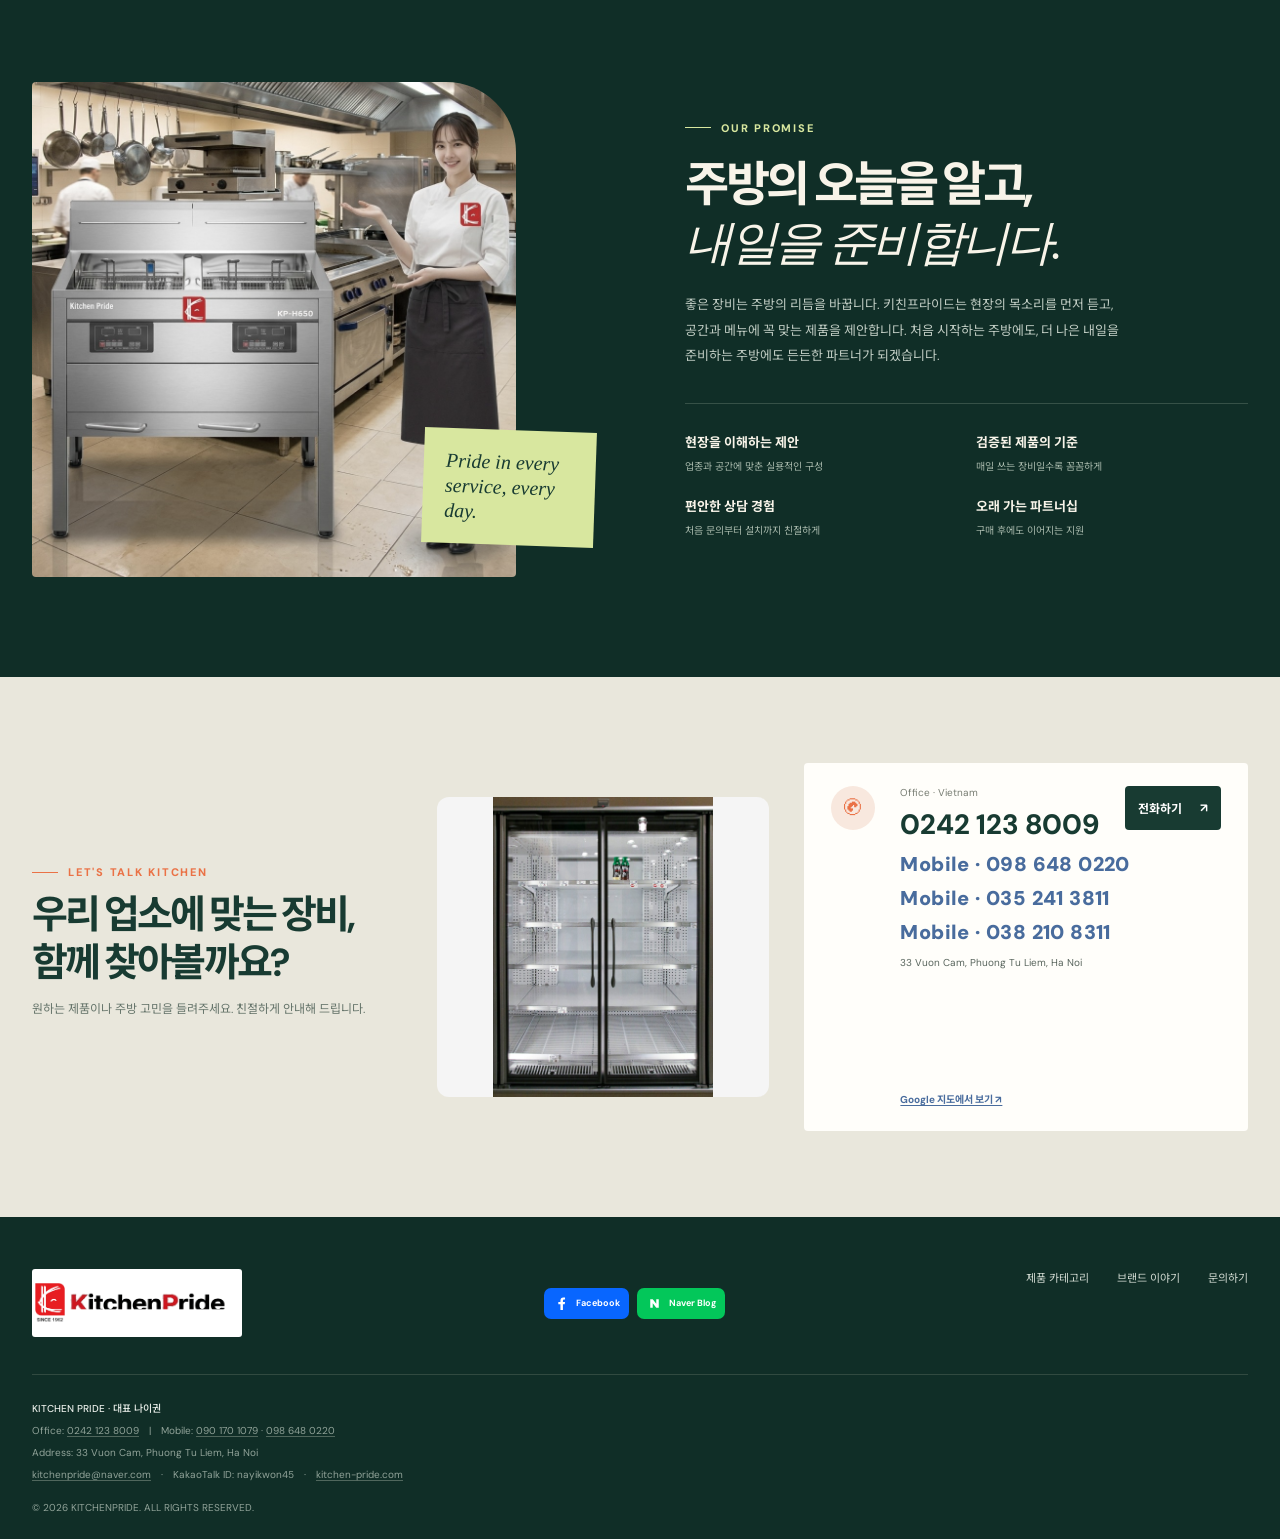
==== commit fc47c1d3: "Add files via upload" ====
--- a/index.html
+++ b/index.html
@@ -13,10 +13,31 @@
 <header class="wrap nav"><a class="logo" href="#home" aria-label="키친프라이드 홈"><img src="assets/kitchenpride-horizontal-new.png" alt="키친프라이드 SINCE 1962"></a><nav class="nav-links" aria-label="주요 메뉴"><a href="#products">제품 카테고리</a><a href="history.html">브랜드 이야기</a><a href="#contact">문의하기</a><a class="nav-naver-link" href="https://m.blog.naver.com/kitchenpride?tab=1" target="_blank" rel="noopener noreferrer" aria-label="네이버 블로그 주방용품">N <span>(주방용품)</span></a></nav><div class="nav-right"><a href="tel:02421238009">Office 0242 123 8009</a><a class="cta" href="#contact">상담 요청 <span>↗</span></a></div><button class="menu" aria-label="메뉴 열기" aria-expanded="false">☰</button></header>
 <main id="home"><section class="wrap hero"><div class="hero-copy"><div class="eyebrow">Kitchen equipment, with pride</div><h1>좋은 주방의 시작, <em>키친프라이드</em></h1><p>매일 바쁘게 돌아가는 주방일수록, 믿을 수 있는 장비가 필요하니까. 오래 쓰고 싶은 업소용 주방의 기준을 만듭니다.</p><div class="actions"><a class="button dark" href="#products">제품 둘러보기 <span class="arrow">↗</span></a><a class="button outline" href="#contact">전문가 상담</a></div><div class="hero-note"><span class="note-icon">✳</span><span>가게의 규모와 동선에 꼭 맞는<br>주방 설비를 함께 고민합니다.</span></div></div><div class="hero-visual"><img src="assets/kitchen-hero-brand.jpg" alt="깔끔한 업소용 스테인리스 주방"><div class="visual-index"></div><div class="visual-label"><small>Reliable by design</small><strong>매일의 피크 타임을 함께하는 장비</strong></div></div></section>
 <div class="trust"><div class="wrap trust-inner"><div class="trust-lead">주방의 든든한 파트너<small>고민부터 설치까지, 한 번에</small></div><div class="trust-item"><strong>01</strong><span>업소 맞춤 제품 제안</span></div><div class="trust-item"><strong>02</strong><span>믿을 수 있는 품질</span></div><div class="trust-item"><strong>03</strong><span>빠르고 친절한 상담</span></div></div></div>
-<section class="section wrap" id="products"><div class="section-head"><div><div class="eyebrow">Explore our range</div><h2>주방에 필요한 모든 것,<br><em>한곳에서 만나보세요.</em></h2></div><p>작은 조리 도구부터 핵심 설비까지<br>주방의 흐름을 생각해 준비했습니다.</p></div><div class="categories"><a class="category" href="refrigerator.html"><img src="assets/everzen-45box.jpg" alt="에버젠 45BOX 업소용 냉장고"><div class="cat-top"><span>01 / COLD STORAGE</span><b>↗</b></div><div class="cat-bottom"><small>FRESHNESS, ALL DAY</small><h3>업소용 냉장고</h3><p>신선함을 오래 지키는 냉장 솔루션</p></div></a><a class="category" href="fryer.html"><img src="assets/hybridfryingmachine2-brand.jpg" alt="키프라이드 업소용 튀김기"><div class="cat-top"><span>02 / COOKING</span><b>↗</b></div><div class="cat-bottom"><small>READY FOR THE RUSH</small><h3>업소용 튀김기</h3><p>다양한 주방 환경에 맞춘 튀김기 시리즈</p></div></a><a class="category" href="kitchenware.html"><img src="assets/kitchen-supplies.jpg" alt="주방 조리 도구"><div class="cat-top"><span>03 / ESSENTIALS</span><b>↗</b></div><div class="cat-bottom"><small>EVERYDAY ESSENTIALS</small><h3>주방용품</h3><p>손이 자주 가는 도구부터 꼼꼼하게</p></div></a></div></section>
+<section class="section wrap" id="products"><div class="section-head"><div><div class="eyebrow">Explore our range</div><h2>주방에 필요한 모든 것,<br><em>한곳에서 만나보세요.</em></h2></div><p>작은 조리 도구부터 핵심 설비까지<br>주방의 흐름을 생각해 준비했습니다.</p></div><div class="categories"><a class="category" href="fryer.html"><img src="assets/hybridfryingmachine10.jpg" alt="키프라이드 업소용 튀김기"><div class="cat-top"><span>02 / COOKING</span><b>↗</b></div><div class="cat-bottom"><small>READY FOR THE RUSH</small><h3>업소용 튀김기</h3><p>다양한 주방 환경에 맞춘 튀김기 시리즈</p></div></a><a class="category" href="refrigerator.html"><img src="assets/everzen-45box.jpg" alt="에버젠 45BOX 업소용 냉장고"><div class="cat-top"><span>01 / COLD STORAGE</span><b>↗</b></div><div class="cat-bottom"><small>FRESHNESS, ALL DAY</small><h3>업소용 냉장고</h3><p>신선함을 오래 지키는 냉장 솔루션</p></div></a><a class="category" href="kitchenware.html"><img src="assets/meatslicer-combined.jpg" alt="업소용 고기 슬라이서 2종"><div class="cat-top"><span>03 / ESSENTIALS</span><b>↗</b></div><div class="cat-bottom"><small>EVERYDAY ESSENTIALS</small><h3>주방용품</h3><p>손이 자주 가는 도구부터 꼼꼼하게</p></div></a></div></section>
 <section class="story" id="about"><div class="wrap story-grid section"><div class="story-image"><img src="assets/brand-kitchen-professional.jpg" alt="키친프라이드 전문 모델이 업소용 튀김기를 소개하는 모습"><div class="image-tag">Pride in every<br>service, every day.</div></div><div class="story-copy"><div class="eyebrow">Our promise</div><h2>주방의 오늘을 알고,<br><em>내일을 준비합니다.</em></h2><p>좋은 장비는 주방의 리듬을 바꿉니다. 키친프라이드는 현장의 목소리를 먼저 듣고, 공간과 메뉴에 꼭 맞는 제품을 제안합니다. 처음 시작하는 주방에도, 더 나은 내일을 준비하는 주방에도 든든한 파트너가 되겠습니다.</p><div class="values"><div class="value"><strong>현장을 이해하는 제안</strong><span>업종과 공간에 맞춘 실용적인 구성</span></div><div class="value"><strong>검증된 제품의 기준</strong><span>매일 쓰는 장비일수록 꼼꼼하게</span></div><div class="value"><strong>편안한 상담 경험</strong><span>처음 문의부터 설치까지 친절하게</span></div><div class="value"><strong>오래 가는 파트너십</strong><span>구매 후에도 이어지는 지원</span></div></div></div></div></section>
-<section class="contact" id="contact"><div class="wrap contact-inner"><div><div class="eyebrow">Let's talk kitchen</div><h2>우리 가게에 맞는 장비,<br>함께 찾아볼까요?</h2><p>원하는 제품이나 주방 고민을 들려주세요. 친절하게 안내해 드립니다.</p></div><div class="contact-card main-contact-card"><div class="contact-icon">✆</div><div class="main-contact-details"><small>Office · Vietnam</small><strong>0242 123 8009</strong><a class="main-mobile-number" href="tel:0986480220">Mobile · 098 648 0220</a><address>33 Vuon Cam, Phuong Tu Liem, Ha Noi</address><iframe title="키친프라이드 하노이 매장 구글 지도" src="https://www.google.com/maps?q=33%20Vuon%20Cam%2C%20Phuong%20Tu%20Liem%2C%20Ha%20Noi&amp;output=embed" loading="lazy" referrerpolicy="no-referrer-when-downgrade"></iframe><a class="map-link" href="https://www.google.com/maps/search/?api=1&amp;query=33+Vuon+Cam%2C+Phuong+Tu+Liem%2C+Ha+Noi" target="_blank" rel="noopener noreferrer">Google 지도에서 보기 ↗</a></div><a class="button dark" href="tel:02421238009">전화하기 <span>↗</span></a></div></div></section>
-<dialog class="home-announcement" id="home-announcement" aria-labelledby="announcement-title"><div class="home-announcement-head"><div><span class="eyebrow">KITCHEN PRIDE · ANNOUNCEMENT</span><h2 id="announcement-title">키친프라이드 소식과 제품 카탈로그</h2></div><button class="announcement-close" type="button" aria-label="팝업 닫기" data-announcement-close>×</button></div><div class="announcement-images"><a href="assets/popup1.jpg" target="_blank" rel="noopener noreferrer" aria-label="하노이 직영점 안내 이미지 원본 열기"><img src="assets/popup1.jpg" alt="키친프라이드 하노이 직영점 오픈 안내"></a><a href="assets/popup2.jpg" target="_blank" rel="noopener noreferrer" aria-label="주방용품 제품 카탈로그 원본 열기"><img src="assets/popup2.jpg" alt="키친프라이드 주방용품 제품 카탈로그"></a></div><div class="home-announcement-foot"><span>이미지를 누르면 큰 화면으로 볼 수 있습니다.</span><button class="button dark" type="button" data-announcement-close>닫기</button></div></dialog></main>
+<section class="contact" id="contact"><div class="wrap contact-inner"><div><div class="eyebrow">Let's talk kitchen</div><h2>우리 업소에 맞는 장비,<br>함께 찾아볼까요?</h2><p>원하는 제품이나 주방 고민을 들려주세요. 친절하게 안내해 드립니다.</p></div>
+    
+        <div class="contact-photo">
+      <img src="assets/commercial-refrigerator.jpg" alt="키친프라이드 주방 장비">
+    </div> 
+    
+    <div class="contact-card main-contact-card"><div class="contact-icon">✆</div>
+    <div class="main-contact-details"><small>Office · Vietnam</small><strong>0242 123 8009</strong>
+        <a class="main-mobile-number" href="tel:0986480220">Mobile · 098 648 0220</a>
+        <a class="main-mobile-number" href="tel:0352413811">Mobile · 035 241 3811</a>
+        <a class="main-mobile-number" href="tel:0382108311">Mobile · 038 210 8311</a>
+        <address>33 Vuon Cam, Phuong Tu Liem, Ha Noi</address><iframe title="키친프라이드 하노이 매장 구글 지도" src="https://www.google.com/maps?q=33%20Vuon%20Cam%2C%20Phuong%20Tu%20Liem%2C%20Ha%20Noi&amp;output=embed" loading="lazy" referrerpolicy="no-referrer-when-downgrade"></iframe><a class="map-link" href="https://www.google.com/maps/search/?api=1&amp;query=33+Vuon+Cam%2C+Phuong+Tu+Liem%2C+Ha+Noi" target="_blank" rel="noopener noreferrer">Google 지도에서 보기 ↗</a></div><a class="button dark" href="tel:02421238009">전화하기 <span>↗</span></a></div></div></section>
+<dialog class="home-announcement" id="home-announcement" aria-labelledby="announcement-title"><div class="home-announcement-head"><div><span class="eyebrow">KITCHEN PRIDE · ANNOUNCEMENT</span><h2 id="announcement-title">키친프라이드 소식과 제품 카탈로그</h2></div><button class="announcement-close" type="button" aria-label="팝업 닫기" data-announcement-close>×</button></div><div class="announcement-images" style="display:grid;grid-template-columns:minmax(0,1fr);gap:0;"><a href="assets/inside_kitchen1.jpg" target="_blank" rel="noopener noreferrer" aria-label="하노이 직영점 안내 이미지 원본 열기"><img src="assets/inside_kitchen1.jpg" alt="키친프라이드 하노이 직영점 오픈 안내" style="display:block;width:100%;height:auto;max-height:min(74vh,780px);object-fit:contain;"></a><div class="home-announcement-foot">
+    <label class="announcement-hide-today">
+        <input type="checkbox" id="announcement-hide-today">
+        오늘 하루 안 보기
+    </label>
+
+    <button class="button dark" type="button"
+            data-announcement-close>
+        닫기
+    </button>
+</div></dialog></main>
 <footer class="footer"><div class="wrap"><div class="footer-top"><a class="logo" href="#home" aria-label="키친프라이드 홈"><img src="assets/kitchenpride-horizontal-new.png" alt="키친프라이드 SINCE 1962"></a><div class="footer-social-links"><a class="kitchenware-social-facebook" href="https://www.facebook.com/kpmanager/photos_by?locale=ko_KR" target="_blank" rel="noopener noreferrer" aria-label="Facebook 제품 사진 보기"><svg viewBox="0 0 48 48" aria-hidden="true"><path d="M28 42V26h5l1-6h-6v-4c0-2 1-3 3-3h3V7h-5c-5 0-8 3-8 9v4h-6v6h6v16h7Z" fill="currentColor"/></svg><span>Facebook</span></a><a class="kitchenware-social-naver" href="https://m.blog.naver.com/kitchenpride?tab=1" target="_blank" rel="noopener noreferrer" aria-label="네이버 블로그 보기"><svg viewBox="0 0 48 48" aria-hidden="true"><path d="M12 36V12h7l10 13V12h7v24h-7L19 23v13h-7Z" fill="currentColor"/></svg><span>Naver Blog</span></a></div><div class="footer-links"><a href="#products">제품 카테고리</a><a href="history.html">브랜드 이야기</a><a href="#contact">문의하기</a></div></div><div class="footer-bottom"><div class="business-footer-info"><p><strong>KITCHEN PRIDE · 대표 나이권</strong></p><p>Office: <a href="tel:02421238009">0242 123 8009</a>　|　Mobile: <a href="tel:0901701079">090 170 1079</a> · <a href="tel:0986480220">098 648 0220</a></p><p>Address: 33 Vuon Cam, Phuong Tu Liem, Ha Noi</p><p><a href="mailto:kitchenpride@naver.com">kitchenpride@naver.com</a>　·　KakaoTalk ID: nayikwon45　·　<a href="https://kitchen-pride.com">kitchen-pride.com</a></p></div><span>© 2026 KITCHENPRIDE. ALL RIGHTS RESERVED.</span></div></div></footer>
 <script src="app.js" defer></script>
 </body></html>
@@ -24,6 +45,6 @@
 
 
 
-
-
-
+
+
+
--- a/styles.css
+++ b/styles.css
@@ -631,7 +631,14 @@
   line-height: 1.65;
 }
 
-.main-mobile-number { display: block; margin-top: 6px; color: #496c9d; font-size: 11px; font-weight: 700; }
+.main-mobile-number {
+  display: block;
+  margin-top: 8px;
+  color: #496c9d;       /* 기존 브랜드 블루 컬러 유지 */
+  font-size: 22px;      /* 원하는 크기에 맞게 숫자를 조절하세요 (예: 20px, 24px) */
+  font-weight: 800;     /* 글자를 조금 더 두껍고 선명하게 변경 */
+  letter-spacing: 0.02em; /* 숫자 간격 조절 */
+}
 
 .main-contact-details iframe {
   display: block;
@@ -2091,6 +2098,19 @@
 
 .dimensions-table th:first-child {
   width: 100px;
+}
+
+.everzen-topping-reference {
+  width: 100%;
+  max-width: 900px;
+  margin: 32px auto 0;
+}
+
+.everzen-topping-reference img {
+  display: block;
+  width: 100%;
+  height: auto;
+  object-fit: contain;
 }
 
 .everzen-contact {
@@ -2114,7 +2134,7 @@
 .fryer-hero-visual figcaption { position: absolute; right: 18px; bottom: 15px; color: #fff; font-size: 9px; font-weight: 700; letter-spacing: .12em; text-shadow: 0 1px 8px #000; }
 .fryer-series-nav { position: sticky; z-index: 3; top: 0; border-block: 1px solid #e5e0dc; background: rgba(255, 254, 250, .96); backdrop-filter: blur(10px); }
 .fryer-series-nav .wrap { display: flex; justify-content: center; gap: clamp(22px, 5vw, 68px); }
-.fryer-series-nav a { display: flex; min-height: 58px; align-items: center; color: #3f413e; font-size: 12px; font-weight: 700; }
+.fryer-series-nav a { display: flex; min-height: 58px; align-items: center; color: #3f413e; font-size: 18px; font-weight: 700; }
 .fryer-series-nav a:hover, .fryer-series-nav a:focus-visible { color: var(--fryer-accent); }
 .fryer-series { padding-top: 82px; padding-bottom: 92px; }
 .fryer-section-head { display: flex; align-items: end; justify-content: space-between; gap: 24px; margin-bottom: 32px; }
@@ -2134,6 +2154,17 @@
 .fryer-product-gallery { display: grid; grid-column: 1 / -1; grid-template-columns: repeat(3, minmax(0, 1fr)); gap: 14px; }
 .fryer-product-gallery-two { grid-template-columns: repeat(2, minmax(0, 1fr)); }
 .fryer-product-gallery img { display: block; width: 100%; height: 270px; object-fit: contain; background: #f4f4f1; }
+.fryer-model-grid { display: grid; grid-column: 1 / -1; grid-template-columns: repeat(3, minmax(0, 1fr)); gap: 10px; padding-top: 8px; border-top: 1px solid #e6e2dd; }
+.fryer-model-spec { min-width: 0; padding: 12px; border: 1px solid #e6e2dd; background: #fff; }
+.fryer-model-spec h4 { margin: 0 0 8px; color: var(--fryer-dark); font-family: 'DM Sans', sans-serif; font-size: 13px; font-weight: 800; letter-spacing: .015em; }
+.fryer-model-spec table { width: 100%; border-collapse: collapse; font-size: 10px; line-height: 1.45; }
+.fryer-model-spec th, .fryer-model-spec td { padding: 7px 6px; border: 1px solid #e7e5e1; text-align: left; }
+.fryer-model-spec th { width: 43%; color: #68756e; background: #f6f5f1; font-weight: 700; }
+.fryer-model-spec th small { color: #85877f; font-size: 8px; font-weight: 500; }
+.fryer-model-spec td { color: #30322e; font-weight: 700; white-space: nowrap; }
+.fryer-extra-models { scroll-margin-top: 72px; margin-top: 28px; padding: clamp(18px, 3vw, 30px); border: 1px solid #e6e2dd; background: #fffefa; }
+.fryer-extra-models > h3 { margin: 0 0 18px; font-size: 21px; letter-spacing: -.04em; }
+.fryer-extra-models .fryer-model-grid { padding-top: 0; border-top: 0; }
 .fryer-series-card-reverse .fryer-series-image { order: 2; }
 .fryer-series-card-reverse .fryer-series-copy { order: 1; }
 .fryer-series-card-reverse .fryer-product-gallery { order: 3; }
@@ -2158,9 +2189,12 @@
 .kitchenware-social-row span { display: flex; flex-direction: column; gap: 3px; font-size: 10px; font-weight: 800; letter-spacing: .06em; }
 .kitchenware-social-row b { font-size: 12px; letter-spacing: 0; }
 .kitchenware-new-products { padding-top: 70px; padding-bottom: 60px; }
-.kitchenware-product-grid { display: grid; grid-template-columns: repeat(3, minmax(0, 1fr)); gap: 14px; }
-.kitchenware-product-card { overflow: hidden; border: 1px solid #e6e2dd; background: #fffefa; }
-.kitchenware-product-card-wide { grid-column: span 2; }
+.kitchenware-product-grid { 
+  display: grid; 
+  grid-template-columns: repeat(2, minmax(0, 1fr)); /* 2열(나란히 2장씩)로 변경 */
+  gap: 0px; 
+}.kitchenware-product-card { overflow: hidden; border: 1px solid #e6e2dd; background: #fffefa; }
+
 .kitchenware-product-card img { display: block; width: 100%; height: 265px; padding: 12px; object-fit: contain; background: #f7f7f4; }
 .kitchenware-product-card div { padding: 13px 16px 16px; }
 .kitchenware-product-card span { color: #8a8c84; font-size: 8px; font-weight: 800; letter-spacing: .14em; }
@@ -2169,7 +2203,7 @@
 .kitchenware-new-products .kitchenware-section-head { margin-bottom: 24px; }
 .kitchenware-nav { position: sticky; z-index: 3; top: 0; border-block: 1px solid #e5e0dc; background: rgba(255, 254, 250, .96); backdrop-filter: blur(10px); }
 .kitchenware-nav .wrap { display: flex; justify-content: center; gap: clamp(18px, 4vw, 52px); }
-.kitchenware-nav a { display: flex; min-height: 58px; align-items: center; color: #3f413e; font-size: 11px; font-weight: 700; white-space: nowrap; }
+.kitchenware-nav a { display: flex; min-height: 58px; align-items: center; color: #3f413e; font-size: 18px; font-weight: 700; white-space: nowrap; }
 .kitchenware-nav a:hover, .kitchenware-nav a:focus-visible { color: var(--kitchenware-accent); }
 .kitchenware-catalog { padding-top: 82px; padding-bottom: 88px; scroll-margin-top: 68px; }
 .kitchenware-section-head { display: flex; align-items: end; justify-content: space-between; gap: 24px; margin-bottom: 30px; }
@@ -2187,6 +2221,20 @@
 .kitchenware-catalog-note p { flex: 1; margin: 0; color: #565a53; font-size: 12px; line-height: 1.8; }
 .kitchenware-catalog-note .text-link { flex: 0 0 auto; }
 .kitchenware-social { padding: 64px 0; background: #282824; color: #fffefa; }
+.kitchenware-group-link { display: inline-flex; align-items: center; gap: 7px; margin-top: 14px; color: var(--kitchenware-accent); font-size: 18px; font-weight: 800; text-decoration: none; }
+.kitchenware-group-link:hover, .kitchenware-group-link:focus-visible { text-decoration: underline; text-underline-offset: 3px; }
+.kitchenware-detail-intro { padding-top: 34px; padding-bottom: 25px; }
+.kitchenware-detail-intro .detail-breadcrumb { margin-bottom: 25px; }
+.kitchenware-detail-intro h1 { margin: 10px 0 8px; font-size: clamp(34px, 4.5vw, 52px); line-height: 1.2; letter-spacing: -.07em; }
+.kitchenware-detail-intro h1 em { color: var(--kitchenware-accent); font-family: var(--serif); font-size: .7em; font-weight: 400; font-style: normal; }
+.kitchenware-detail-intro p { margin: 0; color: #68756e; font-size: 13px; }
+.kitchenware-detail-catalog { padding-top: 30px; padding-bottom: 76px; }
+.kitchenware-detail-grid { display: grid; grid-template-columns: repeat(5, minmax(0, 1fr)); gap: 14px; }
+.kitchenware-detail-product { min-width: 0; margin: 0; overflow: hidden; border: 1px solid #e6e2dd; background: #fffefa; }
+.kitchenware-detail-product img { display: block; width: 100%; aspect-ratio: 1.35; padding: 6px; object-fit: contain; background: #f7f7f4; }
+.kitchenware-detail-product figcaption { min-height: 42px; padding: 10px 8px; color: #30322e; font-size: 12px; font-weight: 700; line-height: 1.5; text-align: center; word-break: keep-all; }
+.kitchenware-detail-page .kitchenware-nav { top: 0; }
+.kitchenware-detail-page .kitchenware-nav a[aria-current="page"] { color: var(--kitchenware-accent); }
 .kitchenware-social-inner { display: grid; grid-template-columns: 1fr 1fr; align-items: center; gap: 40px; }
 .kitchenware-social .eyebrow { color: #d8a59a; }
 .kitchenware-social h2 { margin: 13px 0; font-size: clamp(26px, 3.5vw, 38px); line-height: 1.3; letter-spacing: -.06em; }
@@ -2209,6 +2257,7 @@
   .kitchenware-section-head { display: block; }
   .kitchenware-section-head > p { margin-top: 13px; }
   .kitchenware-social-inner { grid-template-columns: 1fr; gap: 25px; }
+  .kitchenware-detail-grid { grid-template-columns: repeat(3, minmax(0, 1fr)); }
 }
 @media (max-width: 600px) {
   .home-announcement { width: calc(100vw - 18px); max-height: calc(100dvh - 18px); padding: 12px; border-radius: 10px; }
@@ -2235,6 +2284,9 @@
   .kitchenware-catalog-note { align-items: flex-start; flex-direction: column; gap: 10px; padding: 20px; }
   .kitchenware-social { padding: 48px 0; }
   .kitchenware-social-links { grid-template-columns: 1fr; }
+  .kitchenware-detail-grid { grid-template-columns: repeat(2, minmax(0, 1fr)); gap: 9px; }
+  .kitchenware-detail-catalog { padding-top: 22px; padding-bottom: 54px; }
+  .kitchenware-detail-product figcaption { min-height: 38px; padding: 8px 5px; font-size: 11px; }
 }
 
 @media (max-width: 850px) {
@@ -2252,6 +2304,15 @@
   .fryer-section-head { display: block; }
   .fryer-section-head > p { margin-top: 13px; }
   .fryer-series-card { margin-top: 18px; padding: 14px; }
+  .fryer-model-grid { grid-template-columns: repeat(2, minmax(0, 1fr)); gap: 7px; }
+  .fryer-model-spec { padding: 9px 7px; }
+  .fryer-model-spec h4 { font-size: 12px; }
+  .fryer-model-spec table { font-size: 9px; }
+  .fryer-model-spec th, .fryer-model-spec td { padding: 6px 4px; }
+  .fryer-model-spec th small { font-size: 7px; }
+  .fryer-model-spec th { width: auto; }
+  .fryer-extra-models { margin-top: 18px; padding: 14px; }
+  
   .fryer-series-image { min-height: 0; }
   .fryer-product-gallery, .fryer-product-gallery-two { grid-template-columns: 1fr 1fr; gap: 8px; }
   .fryer-product-gallery img { height: 190px; }
@@ -2327,7 +2388,7 @@
     align-items: flex-start;
     justify-content: center;
     gap: 3px;
-    font-size: 11px;
+    font-size: 18px;
   }
 
   .everzen-models {
@@ -2670,7 +2731,7 @@
   border-radius: 4px;
   background: #03c75a;
   color: #fff !important;
-  font-size: 11px;
+  font-size: 14px;
   font-weight: 800;
   white-space: nowrap;
 }
@@ -2683,7 +2744,7 @@
 .nav-links .nav-naver-link span {
   font-size: 11px;
   font-weight: 700;
-}
+}
 
 /* Shared Korean / English / Vietnamese selector */
 .language-control { display: flex; align-items: center; margin-left: -22px; }
@@ -2701,7 +2762,172 @@
     border: 0;
   }
 }
-
-
-
-
+
+.announcement-hide-today {
+    display: inline-flex;
+    align-items: center;
+    gap: 7px;
+    font-size: 13px;
+    color: #555;
+    cursor: pointer;
+}
+
+.announcement-hide-today input {
+    width: 15px;
+    height: 15px;
+    accent-color: #333;
+    cursor: pointer;
+}
+
+.home-announcement-foot {
+    display: flex;
+    justify-content: space-between;
+    align-items: center;
+    padding: 12px 16px;
+}
+
+.everzen-ref1-image {
+    margin: 28px 0 0;
+    background: #fff;
+    text-align: center;
+}
+
+.everzen-ref1-image img {
+    display: block;
+    width: 100%;
+    height: auto;
+    object-fit: contain;
+}
+
+/* 메인 페이지 전화번호 확대 */
+.main-contact-details > strong {
+    display: block;
+    margin-top: 8px;
+    font-size: 24px;
+    font-weight: 900;
+    letter-spacing: .02em;
+    line-height: 1.3;
+}
+
+.main-contact-details .main-mobile-number {
+    display: block;
+    margin-top: 9px;
+    font-size: 24px;
+    font-weight: 900;
+}
+
+/* 모바일 화면 */
+@media (max-width: 600px) {
+    .main-contact-details > strong {
+        font-size: 26px;
+    }
+
+    .main-contact-details .main-mobile-number {
+    font-size: 18px;    /* 모바일 기기에서는 줄바꿈 방지를 위해 18px로 최적화 */
+    margin-top: 6px;
+    }
+}
+
+/* 메인 페이지 하단 문의 영역 */
+.contact-inner {
+    display: grid;
+    grid-template-columns: 1fr 0.9fr 1.2fr;
+    gap: 35px;
+    align-items: center;
+}
+
+/* 가운데 사진 */
+.contact-photo {
+    width: 100%;
+    height: 300px;
+    overflow: hidden;
+    border-radius: 12px;
+        background: #f5f5f5;
+
+}
+
+.contact-photo img {
+    width: 100%;
+    height: 100%;
+    display: block;
+       object-fit: contain;
+    object-position: center;
+}
+
+/* 연락처 영역 */
+.main-contact-card {
+    min-width: 0;
+    width: 100%;
+}
+
+/* 태블릿 및 모바일 */
+@media (max-width: 900px) {
+    .contact-inner {
+        grid-template-columns: 1fr 1fr;
+    }
+
+    .contact-copy {
+        grid-column: 1 / -1;
+    }
+
+    .contact-photo {
+        height: 280px;
+    }
+}
+
+@media (max-width: 600px) {
+    .contact-inner {
+        grid-template-columns: 1fr;
+    }
+
+    .contact-copy,
+    .contact-photo,
+    .main-contact-card {
+        grid-column: auto;
+    }
+
+    .contact-photo {
+        height: 240px;
+    }
+}
+/* 연락처 전화번호가 줄바꿈되지 않고 한 줄로 표시 */
+.main-contact-details {
+    min-width: 0;
+    width: 100%;
+}
+
+.main-contact-details > strong,
+.main-contact-details .main-mobile-number {
+    display: block;
+    width: 100%;
+    white-space: nowrap;
+    word-break: keep-all;
+    overflow-wrap: normal;
+}
+
+.main-contact-details > strong {
+    font-size: 28px;
+    font-weight: 800;
+    letter-spacing: 0;
+}
+
+.main-contact-details .main-mobile-number {
+    font-size: 20px;
+    margin-top: 8px;
+}
+
+/* 연락처 카드의 가로 공간 확보 */
+.main-contact-card {
+    min-width: 0;
+    width: 100%;
+}
+
+@media (max-width: 600px) {
+    .main-contact-details > strong {
+        font-size: 24px;
+    }
+
+    .main-contact-details .main-mobile-number {
+        font-size: 15px;
+    }
+}
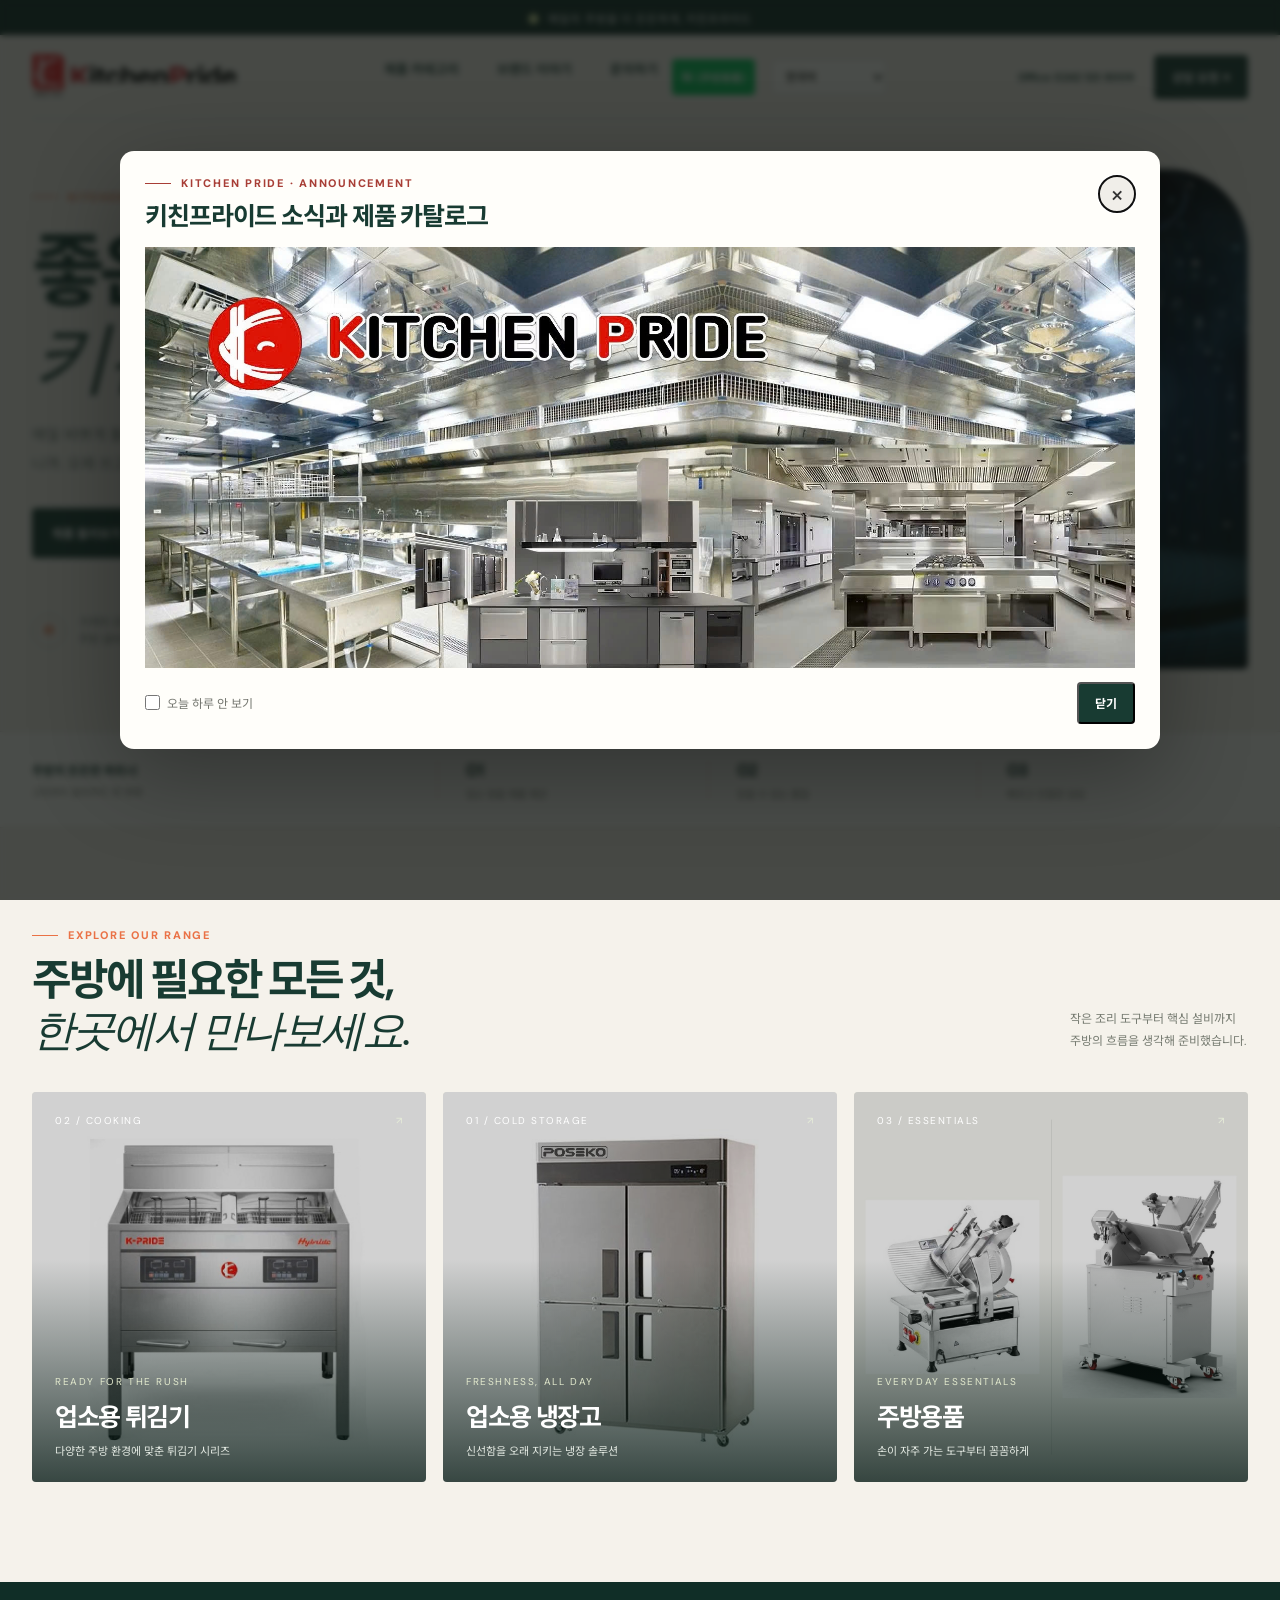
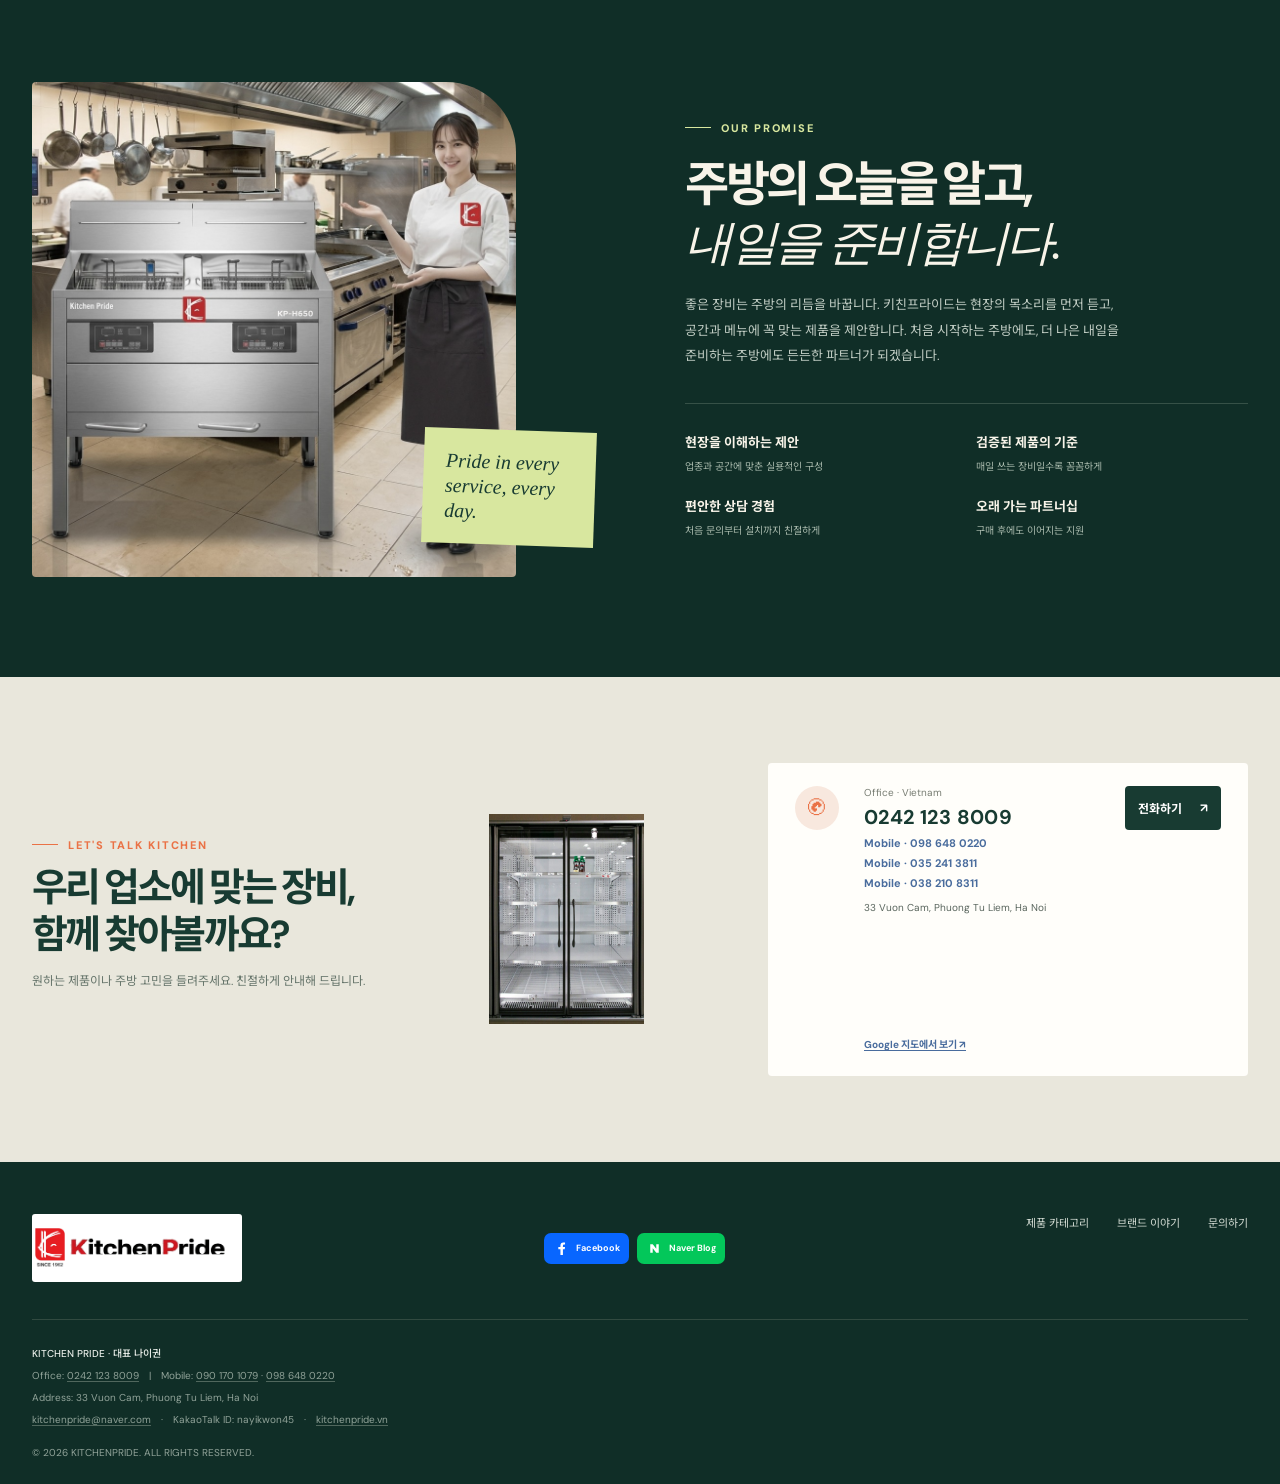
==== commit 60807fe3: "Add files via upload" ====
--- a/index.html
+++ b/index.html
@@ -38,7 +38,7 @@
         닫기
     </button>
 </div></dialog></main>
-<footer class="footer"><div class="wrap"><div class="footer-top"><a class="logo" href="#home" aria-label="키친프라이드 홈"><img src="assets/kitchenpride-horizontal-new.png" alt="키친프라이드 SINCE 1962"></a><div class="footer-social-links"><a class="kitchenware-social-facebook" href="https://www.facebook.com/kpmanager/photos_by?locale=ko_KR" target="_blank" rel="noopener noreferrer" aria-label="Facebook 제품 사진 보기"><svg viewBox="0 0 48 48" aria-hidden="true"><path d="M28 42V26h5l1-6h-6v-4c0-2 1-3 3-3h3V7h-5c-5 0-8 3-8 9v4h-6v6h6v16h7Z" fill="currentColor"/></svg><span>Facebook</span></a><a class="kitchenware-social-naver" href="https://m.blog.naver.com/kitchenpride?tab=1" target="_blank" rel="noopener noreferrer" aria-label="네이버 블로그 보기"><svg viewBox="0 0 48 48" aria-hidden="true"><path d="M12 36V12h7l10 13V12h7v24h-7L19 23v13h-7Z" fill="currentColor"/></svg><span>Naver Blog</span></a></div><div class="footer-links"><a href="#products">제품 카테고리</a><a href="history.html">브랜드 이야기</a><a href="#contact">문의하기</a></div></div><div class="footer-bottom"><div class="business-footer-info"><p><strong>KITCHEN PRIDE · 대표 나이권</strong></p><p>Office: <a href="tel:02421238009">0242 123 8009</a>　|　Mobile: <a href="tel:0901701079">090 170 1079</a> · <a href="tel:0986480220">098 648 0220</a></p><p>Address: 33 Vuon Cam, Phuong Tu Liem, Ha Noi</p><p><a href="mailto:kitchenpride@naver.com">kitchenpride@naver.com</a>　·　KakaoTalk ID: nayikwon45　·　<a href="https://kitchen-pride.com">kitchen-pride.com</a></p></div><span>© 2026 KITCHENPRIDE. ALL RIGHTS RESERVED.</span></div></div></footer>
+<footer class="footer"><div class="wrap"><div class="footer-top"><a class="logo" href="#home" aria-label="키친프라이드 홈"><img src="assets/kitchenpride-horizontal-new.png" alt="키친프라이드 SINCE 1962"></a><div class="footer-social-links"><a class="kitchenware-social-facebook" href="https://www.facebook.com/kpmanager/photos_by?locale=ko_KR" target="_blank" rel="noopener noreferrer" aria-label="Facebook 제품 사진 보기"><svg viewBox="0 0 48 48" aria-hidden="true"><path d="M28 42V26h5l1-6h-6v-4c0-2 1-3 3-3h3V7h-5c-5 0-8 3-8 9v4h-6v6h6v16h7Z" fill="currentColor"/></svg><span>Facebook</span></a><a class="kitchenware-social-naver" href="https://m.blog.naver.com/kitchenpride?tab=1" target="_blank" rel="noopener noreferrer" aria-label="네이버 블로그 보기"><svg viewBox="0 0 48 48" aria-hidden="true"><path d="M12 36V12h7l10 13V12h7v24h-7L19 23v13h-7Z" fill="currentColor"/></svg><span>Naver Blog</span></a></div><div class="footer-links"><a href="#products">제품 카테고리</a><a href="history.html">브랜드 이야기</a><a href="#contact">문의하기</a></div></div><div class="footer-bottom"><div class="business-footer-info"><p><strong>KITCHEN PRIDE · 대표 나이권</strong></p><p>Office: <a href="tel:02421238009">0242 123 8009</a>　|　Mobile: <a href="tel:0901701079">090 170 1079</a> · <a href="tel:0986480220">098 648 0220</a></p><p>Address: 33 Vuon Cam, Phuong Tu Liem, Ha Noi</p><p><a href="mailto:kitchenpride@naver.com">kitchenpride@naver.com</a>　·　KakaoTalk ID: nayikwon45　·　<a href="https://kitchenpride.vn">kitchenpride.vn</a></p></div><span>© 2026 KITCHENPRIDE. ALL RIGHTS RESERVED.</span></div></div></footer>
 <script src="app.js" defer></script>
 </body></html>
 
--- a/styles.css
+++ b/styles.css
@@ -565,6 +565,23 @@
   justify-content: space-between;
 }
 
+/* 메인 페이지 문의 영역 왼쪽 냉장고 사진 크기 조정 */
+.contact-photo {
+  flex: 0 1 280px;
+  width: min(26%, 280px);
+  max-width: 280px;
+  min-width: 0;
+  margin: 0 22px;
+}
+
+.contact-photo img {
+  display: block;
+  width: 100%;
+  height: 210px;
+  object-fit: contain;
+  object-position: center;
+}
+
 .contact h2 {
   margin: 12px 0;
   font-size: 39px;
@@ -631,14 +648,7 @@
   line-height: 1.65;
 }
 
-.main-mobile-number {
-  display: block;
-  margin-top: 8px;
-  color: #496c9d;       /* 기존 브랜드 블루 컬러 유지 */
-  font-size: 22px;      /* 원하는 크기에 맞게 숫자를 조절하세요 (예: 20px, 24px) */
-  font-weight: 800;     /* 글자를 조금 더 두껍고 선명하게 변경 */
-  letter-spacing: 0.02em; /* 숫자 간격 조절 */
-}
+.main-mobile-number { display: block; margin-top: 6px; color: #496c9d; font-size: 11px; font-weight: 700; }
 
 .main-contact-details iframe {
   display: block;
@@ -1253,6 +1263,16 @@
 
   .contact-inner {
     display: block;
+  }
+
+  .contact-photo {
+    width: 100%;
+    max-width: 320px;
+    margin: 24px auto;
+  }
+
+  .contact-photo img {
+    height: 190px;
   }
 
   .contact h2 {
@@ -2763,171 +2783,24 @@
   }
 }
 
+
+
+
+
+
+/* Homepage announcement: hide for the rest of today */
 .announcement-hide-today {
-    display: inline-flex;
-    align-items: center;
-    gap: 7px;
-    font-size: 13px;
-    color: #555;
-    cursor: pointer;
-}
-
+  display: inline-flex;
+  align-items: center;
+  gap: 7px;
+  color: #74766f;
+  font-size: 12px;
+  cursor: pointer;
+}
 .announcement-hide-today input {
-    width: 15px;
-    height: 15px;
-    accent-color: #333;
-    cursor: pointer;
-}
-
-.home-announcement-foot {
-    display: flex;
-    justify-content: space-between;
-    align-items: center;
-    padding: 12px 16px;
-}
-
-.everzen-ref1-image {
-    margin: 28px 0 0;
-    background: #fff;
-    text-align: center;
-}
-
-.everzen-ref1-image img {
-    display: block;
-    width: 100%;
-    height: auto;
-    object-fit: contain;
-}
-
-/* 메인 페이지 전화번호 확대 */
-.main-contact-details > strong {
-    display: block;
-    margin-top: 8px;
-    font-size: 24px;
-    font-weight: 900;
-    letter-spacing: .02em;
-    line-height: 1.3;
-}
-
-.main-contact-details .main-mobile-number {
-    display: block;
-    margin-top: 9px;
-    font-size: 24px;
-    font-weight: 900;
-}
-
-/* 모바일 화면 */
-@media (max-width: 600px) {
-    .main-contact-details > strong {
-        font-size: 26px;
-    }
-
-    .main-contact-details .main-mobile-number {
-    font-size: 18px;    /* 모바일 기기에서는 줄바꿈 방지를 위해 18px로 최적화 */
-    margin-top: 6px;
-    }
-}
-
-/* 메인 페이지 하단 문의 영역 */
-.contact-inner {
-    display: grid;
-    grid-template-columns: 1fr 0.9fr 1.2fr;
-    gap: 35px;
-    align-items: center;
-}
-
-/* 가운데 사진 */
-.contact-photo {
-    width: 100%;
-    height: 300px;
-    overflow: hidden;
-    border-radius: 12px;
-        background: #f5f5f5;
-
-}
-
-.contact-photo img {
-    width: 100%;
-    height: 100%;
-    display: block;
-       object-fit: contain;
-    object-position: center;
-}
-
-/* 연락처 영역 */
-.main-contact-card {
-    min-width: 0;
-    width: 100%;
-}
-
-/* 태블릿 및 모바일 */
-@media (max-width: 900px) {
-    .contact-inner {
-        grid-template-columns: 1fr 1fr;
-    }
-
-    .contact-copy {
-        grid-column: 1 / -1;
-    }
-
-    .contact-photo {
-        height: 280px;
-    }
-}
-
-@media (max-width: 600px) {
-    .contact-inner {
-        grid-template-columns: 1fr;
-    }
-
-    .contact-copy,
-    .contact-photo,
-    .main-contact-card {
-        grid-column: auto;
-    }
-
-    .contact-photo {
-        height: 240px;
-    }
-}
-/* 연락처 전화번호가 줄바꿈되지 않고 한 줄로 표시 */
-.main-contact-details {
-    min-width: 0;
-    width: 100%;
-}
-
-.main-contact-details > strong,
-.main-contact-details .main-mobile-number {
-    display: block;
-    width: 100%;
-    white-space: nowrap;
-    word-break: keep-all;
-    overflow-wrap: normal;
-}
-
-.main-contact-details > strong {
-    font-size: 28px;
-    font-weight: 800;
-    letter-spacing: 0;
-}
-
-.main-contact-details .main-mobile-number {
-    font-size: 20px;
-    margin-top: 8px;
-}
-
-/* 연락처 카드의 가로 공간 확보 */
-.main-contact-card {
-    min-width: 0;
-    width: 100%;
-}
-
-@media (max-width: 600px) {
-    .main-contact-details > strong {
-        font-size: 24px;
-    }
-
-    .main-contact-details .main-mobile-number {
-        font-size: 15px;
-    }
-}+  width: 15px;
+  height: 15px;
+  margin: 0;
+  accent-color: #a83e36;
+  cursor: pointer;
+}
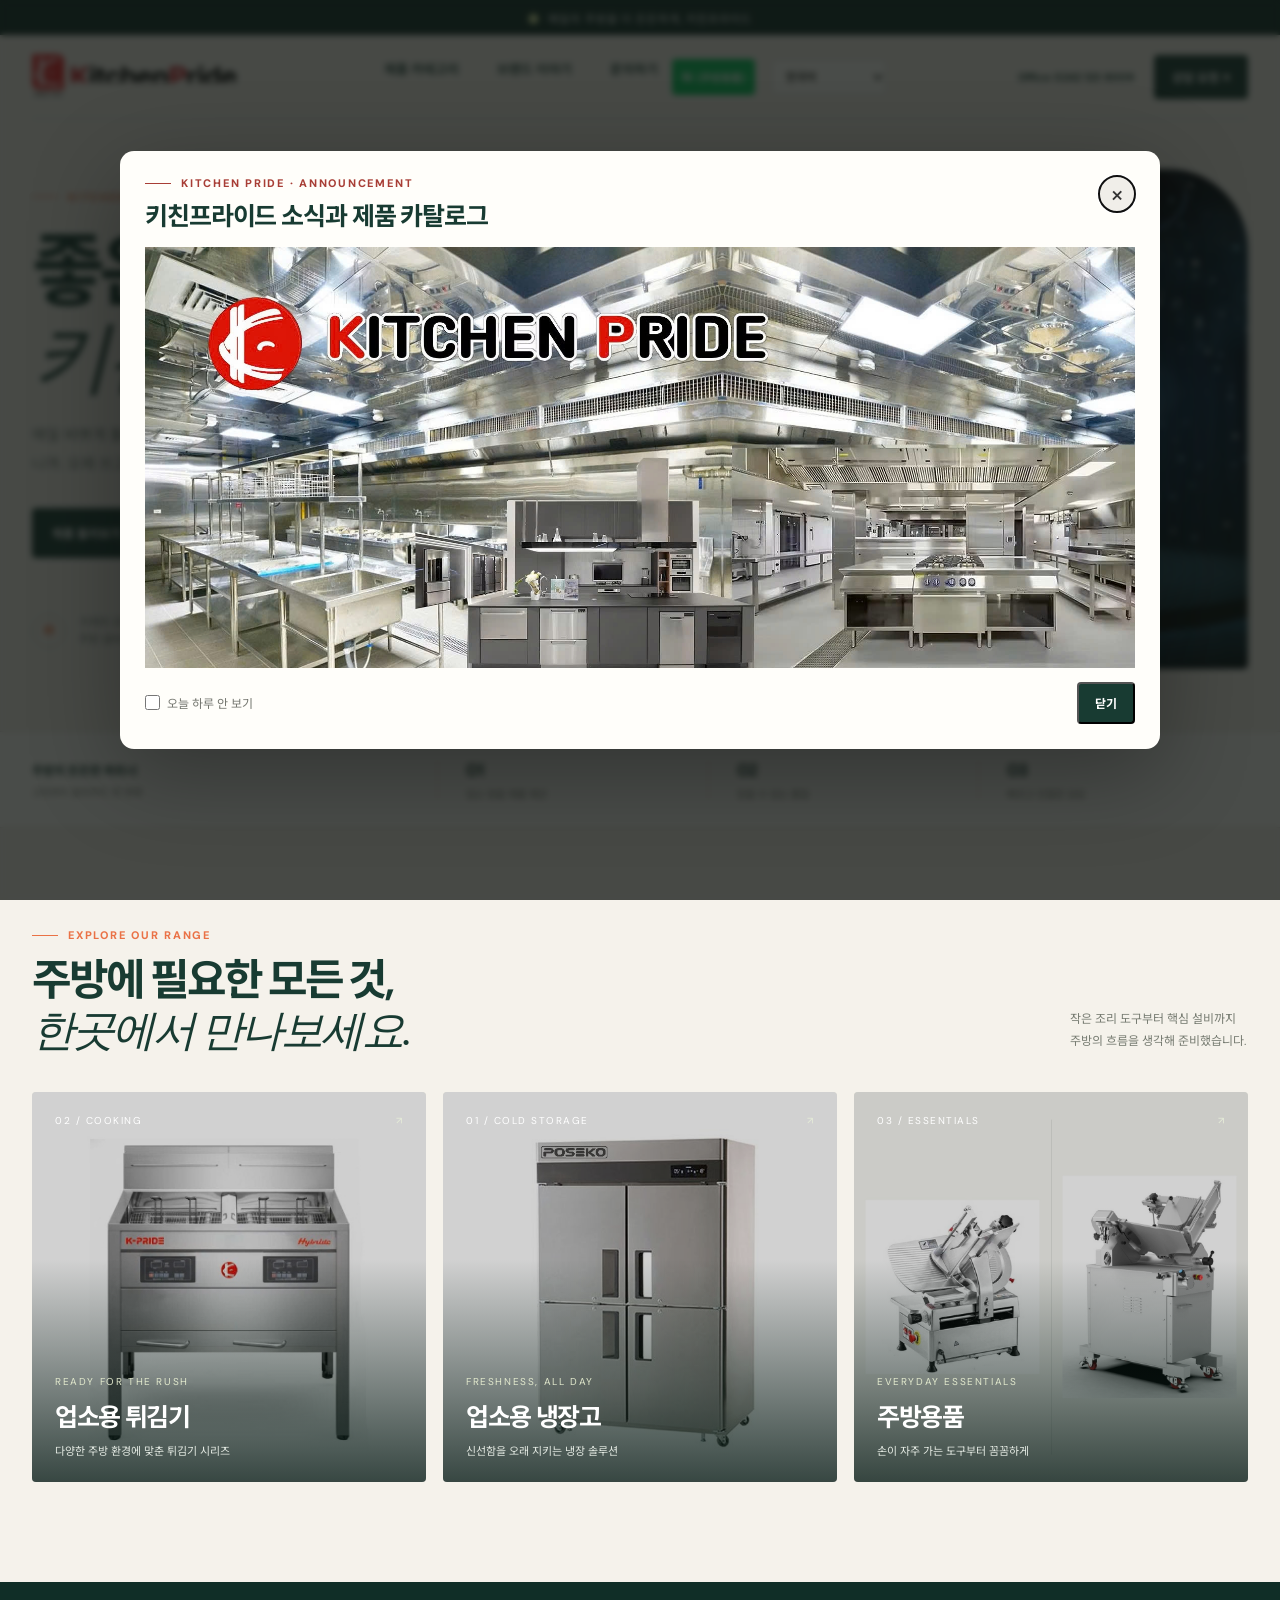
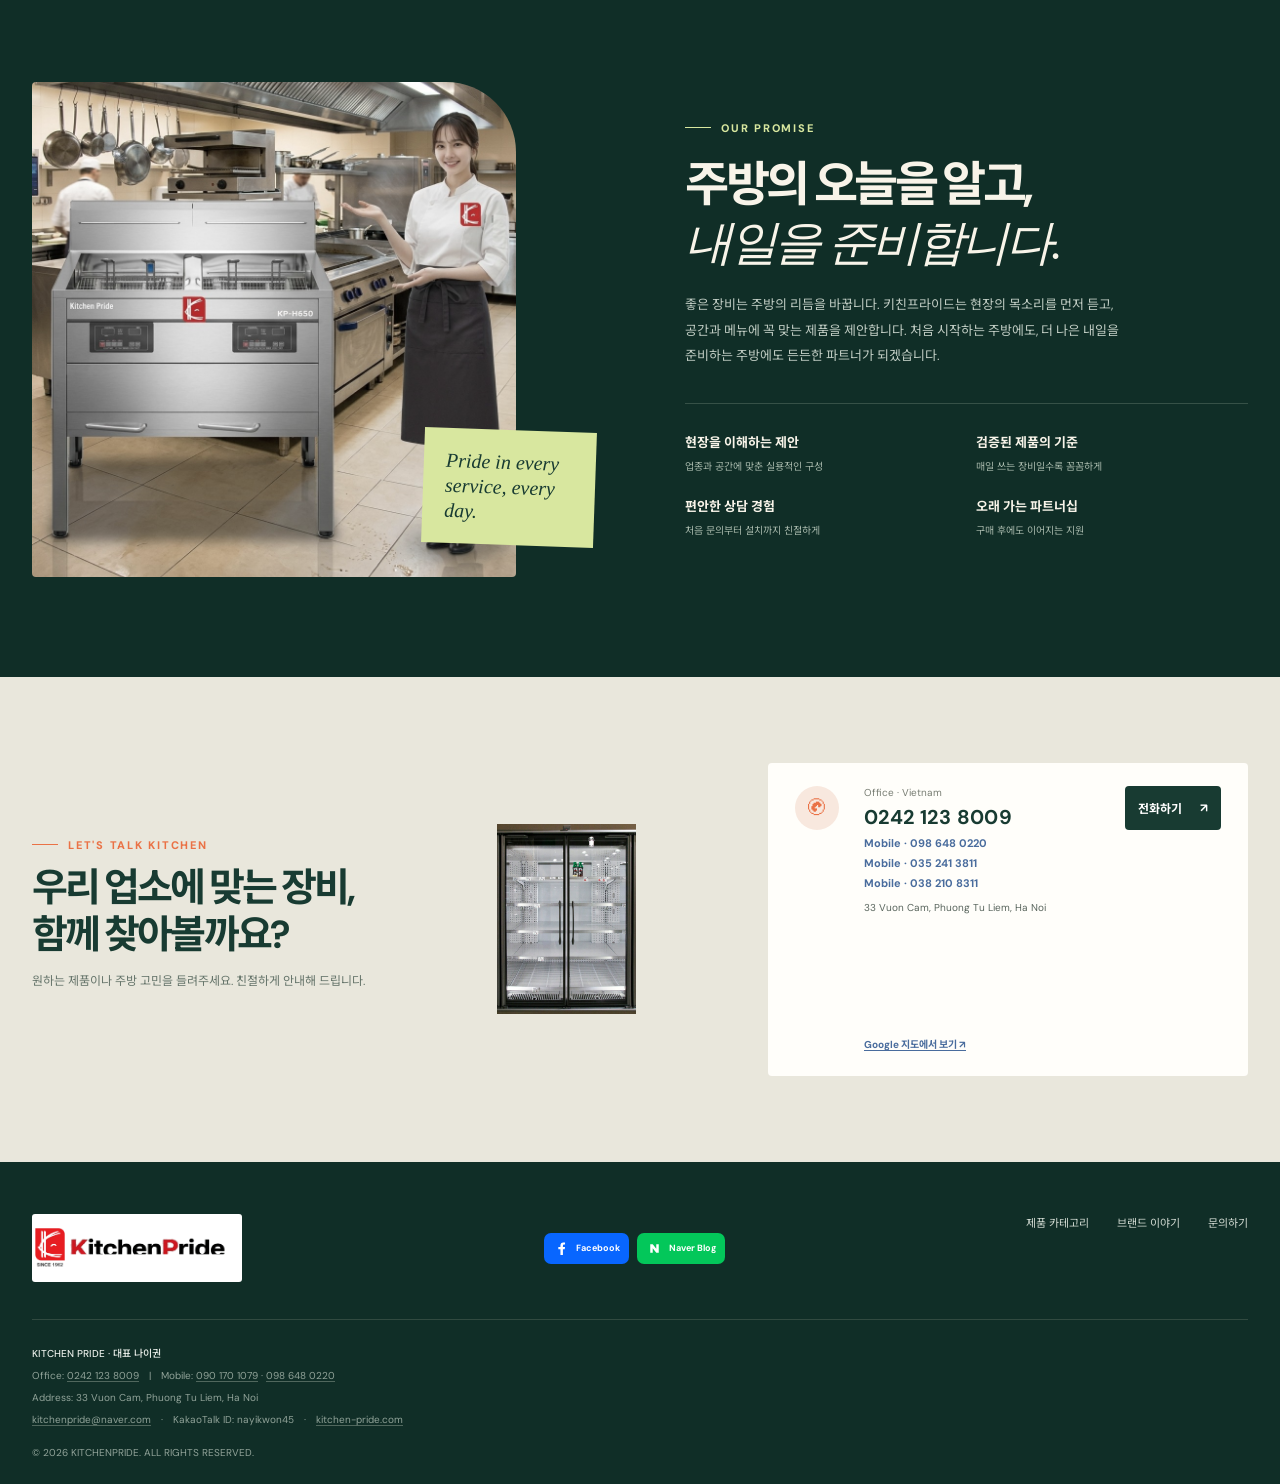
==== commit 13d8fd2a: "Add files via upload" ====
--- a/index.html
+++ b/index.html
@@ -6,7 +6,7 @@
 <title>키친프라이드 | 매일의 주방을 든든하게</title>
 <link rel="preconnect" href="https://fonts.googleapis.com"><link rel="preconnect" href="https://fonts.gstatic.com" crossorigin>
 <link href="https://fonts.googleapis.com/css2?family=DM+Sans:wght@400;500;600;700;800&family=Noto+Sans+KR:wght@400;500;600;700;800&display=swap" rel="stylesheet">
-<link rel="stylesheet" href="styles.css">
+<link rel="stylesheet" href="styles.css?v=20261105-2">
 </head>
 <body>
 <div class="topline"><span>●</span> 매일의 주방을 더 든든하게, 키친프라이드</div>
@@ -17,8 +17,8 @@
 <section class="story" id="about"><div class="wrap story-grid section"><div class="story-image"><img src="assets/brand-kitchen-professional.jpg" alt="키친프라이드 전문 모델이 업소용 튀김기를 소개하는 모습"><div class="image-tag">Pride in every<br>service, every day.</div></div><div class="story-copy"><div class="eyebrow">Our promise</div><h2>주방의 오늘을 알고,<br><em>내일을 준비합니다.</em></h2><p>좋은 장비는 주방의 리듬을 바꿉니다. 키친프라이드는 현장의 목소리를 먼저 듣고, 공간과 메뉴에 꼭 맞는 제품을 제안합니다. 처음 시작하는 주방에도, 더 나은 내일을 준비하는 주방에도 든든한 파트너가 되겠습니다.</p><div class="values"><div class="value"><strong>현장을 이해하는 제안</strong><span>업종과 공간에 맞춘 실용적인 구성</span></div><div class="value"><strong>검증된 제품의 기준</strong><span>매일 쓰는 장비일수록 꼼꼼하게</span></div><div class="value"><strong>편안한 상담 경험</strong><span>처음 문의부터 설치까지 친절하게</span></div><div class="value"><strong>오래 가는 파트너십</strong><span>구매 후에도 이어지는 지원</span></div></div></div></div></section>
 <section class="contact" id="contact"><div class="wrap contact-inner"><div><div class="eyebrow">Let's talk kitchen</div><h2>우리 업소에 맞는 장비,<br>함께 찾아볼까요?</h2><p>원하는 제품이나 주방 고민을 들려주세요. 친절하게 안내해 드립니다.</p></div>
     
-        <div class="contact-photo">
-      <img src="assets/commercial-refrigerator.jpg" alt="키친프라이드 주방 장비">
+        <div class="contact-photo" style="width:260px;max-width:260px;flex:0 0 260px;overflow:hidden;">
+      <img src="assets/commercial-refrigerator.jpg" alt="키친프라이드 주방 장비" style="display:block;width:100%;max-width:260px;height:190px;max-height:190px;object-fit:contain;">
     </div> 
     
     <div class="contact-card main-contact-card"><div class="contact-icon">✆</div>
@@ -38,7 +38,7 @@
         닫기
     </button>
 </div></dialog></main>
-<footer class="footer"><div class="wrap"><div class="footer-top"><a class="logo" href="#home" aria-label="키친프라이드 홈"><img src="assets/kitchenpride-horizontal-new.png" alt="키친프라이드 SINCE 1962"></a><div class="footer-social-links"><a class="kitchenware-social-facebook" href="https://www.facebook.com/kpmanager/photos_by?locale=ko_KR" target="_blank" rel="noopener noreferrer" aria-label="Facebook 제품 사진 보기"><svg viewBox="0 0 48 48" aria-hidden="true"><path d="M28 42V26h5l1-6h-6v-4c0-2 1-3 3-3h3V7h-5c-5 0-8 3-8 9v4h-6v6h6v16h7Z" fill="currentColor"/></svg><span>Facebook</span></a><a class="kitchenware-social-naver" href="https://m.blog.naver.com/kitchenpride?tab=1" target="_blank" rel="noopener noreferrer" aria-label="네이버 블로그 보기"><svg viewBox="0 0 48 48" aria-hidden="true"><path d="M12 36V12h7l10 13V12h7v24h-7L19 23v13h-7Z" fill="currentColor"/></svg><span>Naver Blog</span></a></div><div class="footer-links"><a href="#products">제품 카테고리</a><a href="history.html">브랜드 이야기</a><a href="#contact">문의하기</a></div></div><div class="footer-bottom"><div class="business-footer-info"><p><strong>KITCHEN PRIDE · 대표 나이권</strong></p><p>Office: <a href="tel:02421238009">0242 123 8009</a>　|　Mobile: <a href="tel:0901701079">090 170 1079</a> · <a href="tel:0986480220">098 648 0220</a></p><p>Address: 33 Vuon Cam, Phuong Tu Liem, Ha Noi</p><p><a href="mailto:kitchenpride@naver.com">kitchenpride@naver.com</a>　·　KakaoTalk ID: nayikwon45　·　<a href="https://kitchenpride.vn">kitchenpride.vn</a></p></div><span>© 2026 KITCHENPRIDE. ALL RIGHTS RESERVED.</span></div></div></footer>
+<footer class="footer"><div class="wrap"><div class="footer-top"><a class="logo" href="#home" aria-label="키친프라이드 홈"><img src="assets/kitchenpride-horizontal-new.png" alt="키친프라이드 SINCE 1962"></a><div class="footer-social-links"><a class="kitchenware-social-facebook" href="https://www.facebook.com/kpmanager/photos_by?locale=ko_KR" target="_blank" rel="noopener noreferrer" aria-label="Facebook 제품 사진 보기"><svg viewBox="0 0 48 48" aria-hidden="true"><path d="M28 42V26h5l1-6h-6v-4c0-2 1-3 3-3h3V7h-5c-5 0-8 3-8 9v4h-6v6h6v16h7Z" fill="currentColor"/></svg><span>Facebook</span></a><a class="kitchenware-social-naver" href="https://m.blog.naver.com/kitchenpride?tab=1" target="_blank" rel="noopener noreferrer" aria-label="네이버 블로그 보기"><svg viewBox="0 0 48 48" aria-hidden="true"><path d="M12 36V12h7l10 13V12h7v24h-7L19 23v13h-7Z" fill="currentColor"/></svg><span>Naver Blog</span></a></div><div class="footer-links"><a href="#products">제품 카테고리</a><a href="history.html">브랜드 이야기</a><a href="#contact">문의하기</a></div></div><div class="footer-bottom"><div class="business-footer-info"><p><strong>KITCHEN PRIDE · 대표 나이권</strong></p><p>Office: <a href="tel:02421238009">0242 123 8009</a>　|　Mobile: <a href="tel:0901701079">090 170 1079</a> · <a href="tel:0986480220">098 648 0220</a></p><p>Address: 33 Vuon Cam, Phuong Tu Liem, Ha Noi</p><p><a href="mailto:kitchenpride@naver.com">kitchenpride@naver.com</a>　·　KakaoTalk ID: nayikwon45　·　<a href="https://kitchen-pride.com">kitchen-pride.com</a></p></div><span>© 2026 KITCHENPRIDE. ALL RIGHTS RESERVED.</span></div></div></footer>
 <script src="app.js" defer></script>
 </body></html>
 
--- a/styles.css
+++ b/styles.css
@@ -565,21 +565,24 @@
   justify-content: space-between;
 }
 
-/* 메인 페이지 문의 영역 왼쪽 냉장고 사진 크기 조정 */
-.contact-photo {
-  flex: 0 1 280px;
-  width: min(26%, 280px);
-  max-width: 280px;
-  min-width: 0;
-  margin: 0 22px;
-}
-
-.contact-photo img {
-  display: block;
-  width: 100%;
-  height: 210px;
-  object-fit: contain;
-  object-position: center;
+/* 메인 페이지 문의 영역: 연락처 왼쪽 냉장고 사진 크기 고정 */
+.contact-inner > .contact-photo {
+  flex: 0 0 260px !important;
+  width: 260px !important;
+  max-width: 260px !important;
+  min-width: 0 !important;
+  margin: 0 18px !important;
+  overflow: hidden;
+}
+
+.contact-inner > .contact-photo > img {
+  display: block !important;
+  width: 100% !important;
+  max-width: 260px !important;
+  height: 190px !important;
+  max-height: 190px !important;
+  object-fit: contain !important;
+  object-position: center !important;
 }
 
 .contact h2 {
@@ -1265,14 +1268,17 @@
     display: block;
   }
 
-  .contact-photo {
-    width: 100%;
-    max-width: 320px;
-    margin: 24px auto;
-  }
-
-  .contact-photo img {
-    height: 190px;
+  .contact-inner > .contact-photo {
+    width: min(100%, 300px) !important;
+    max-width: 300px !important;
+    margin: 24px auto !important;
+  }
+
+  .contact-inner > .contact-photo > img {
+    width: 100% !important;
+    max-width: 300px !important;
+    height: 180px !important;
+    max-height: 180px !important;
   }
 
   .contact h2 {
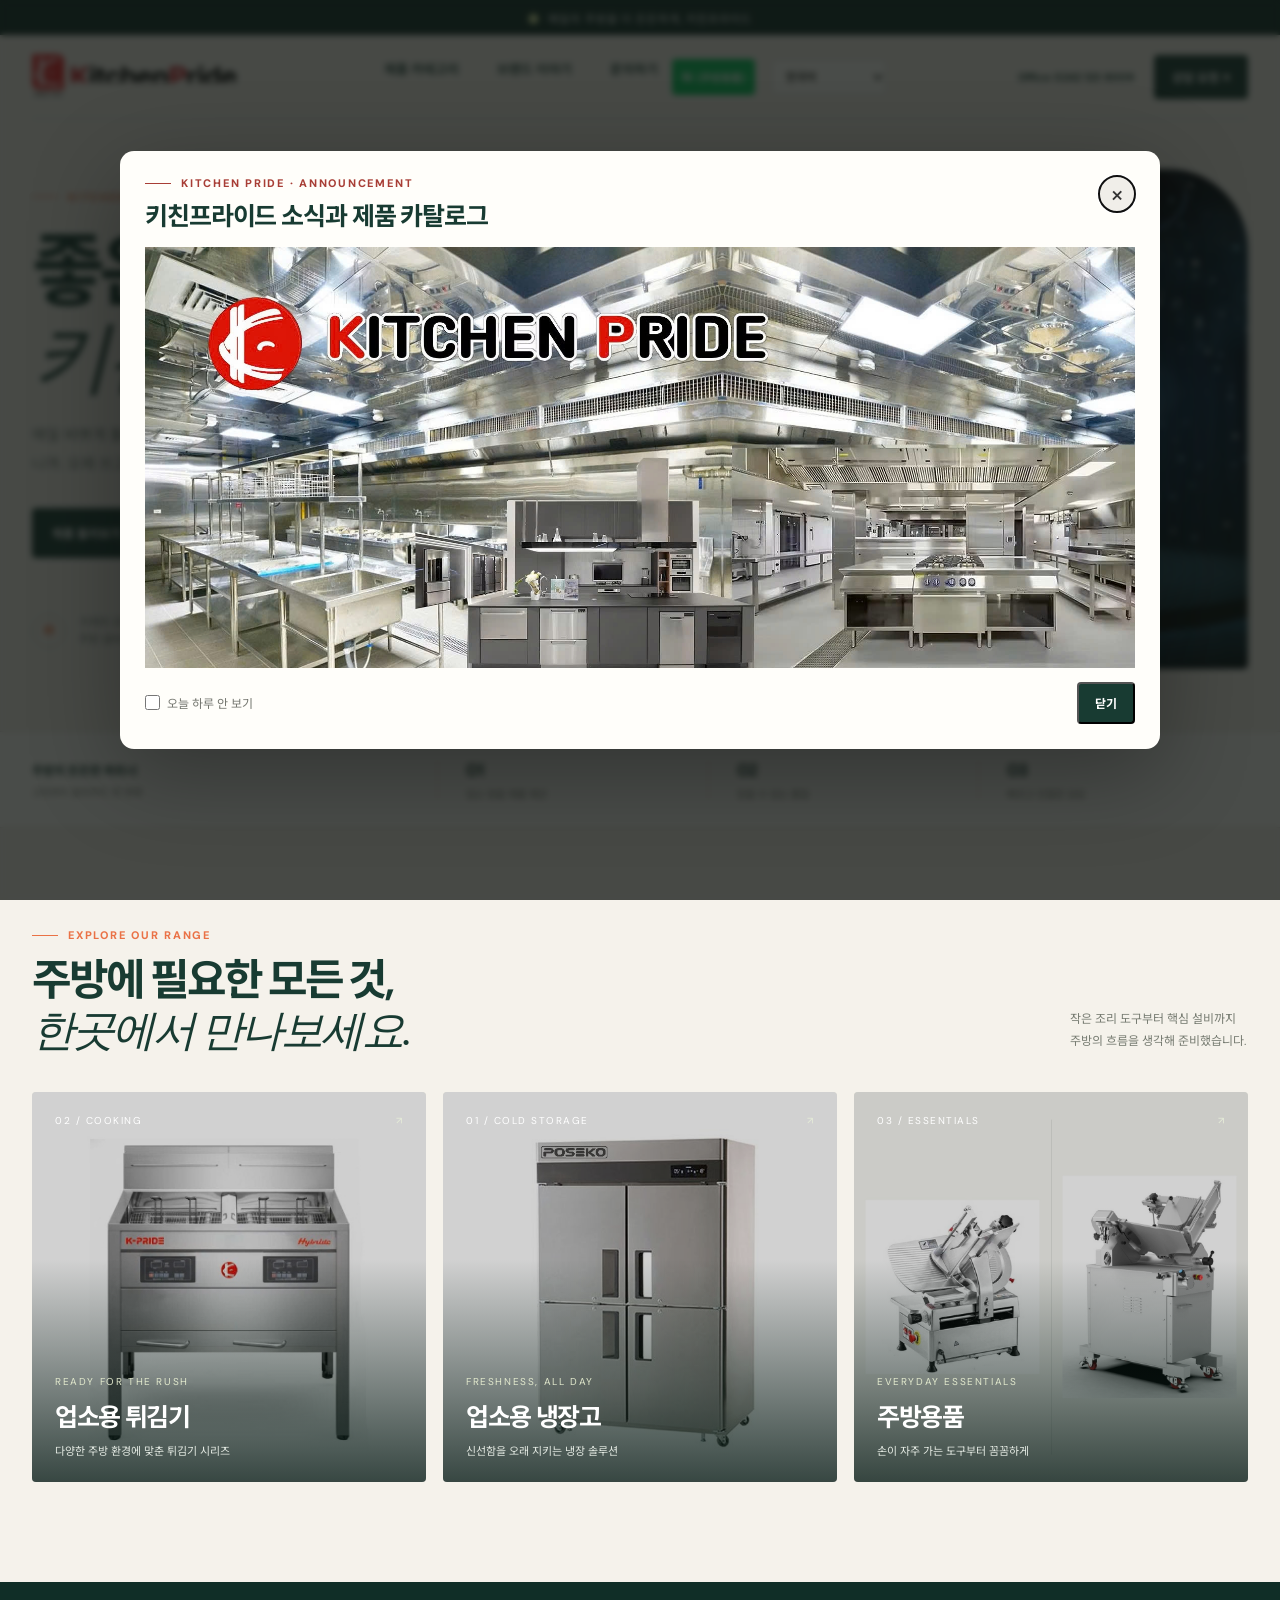
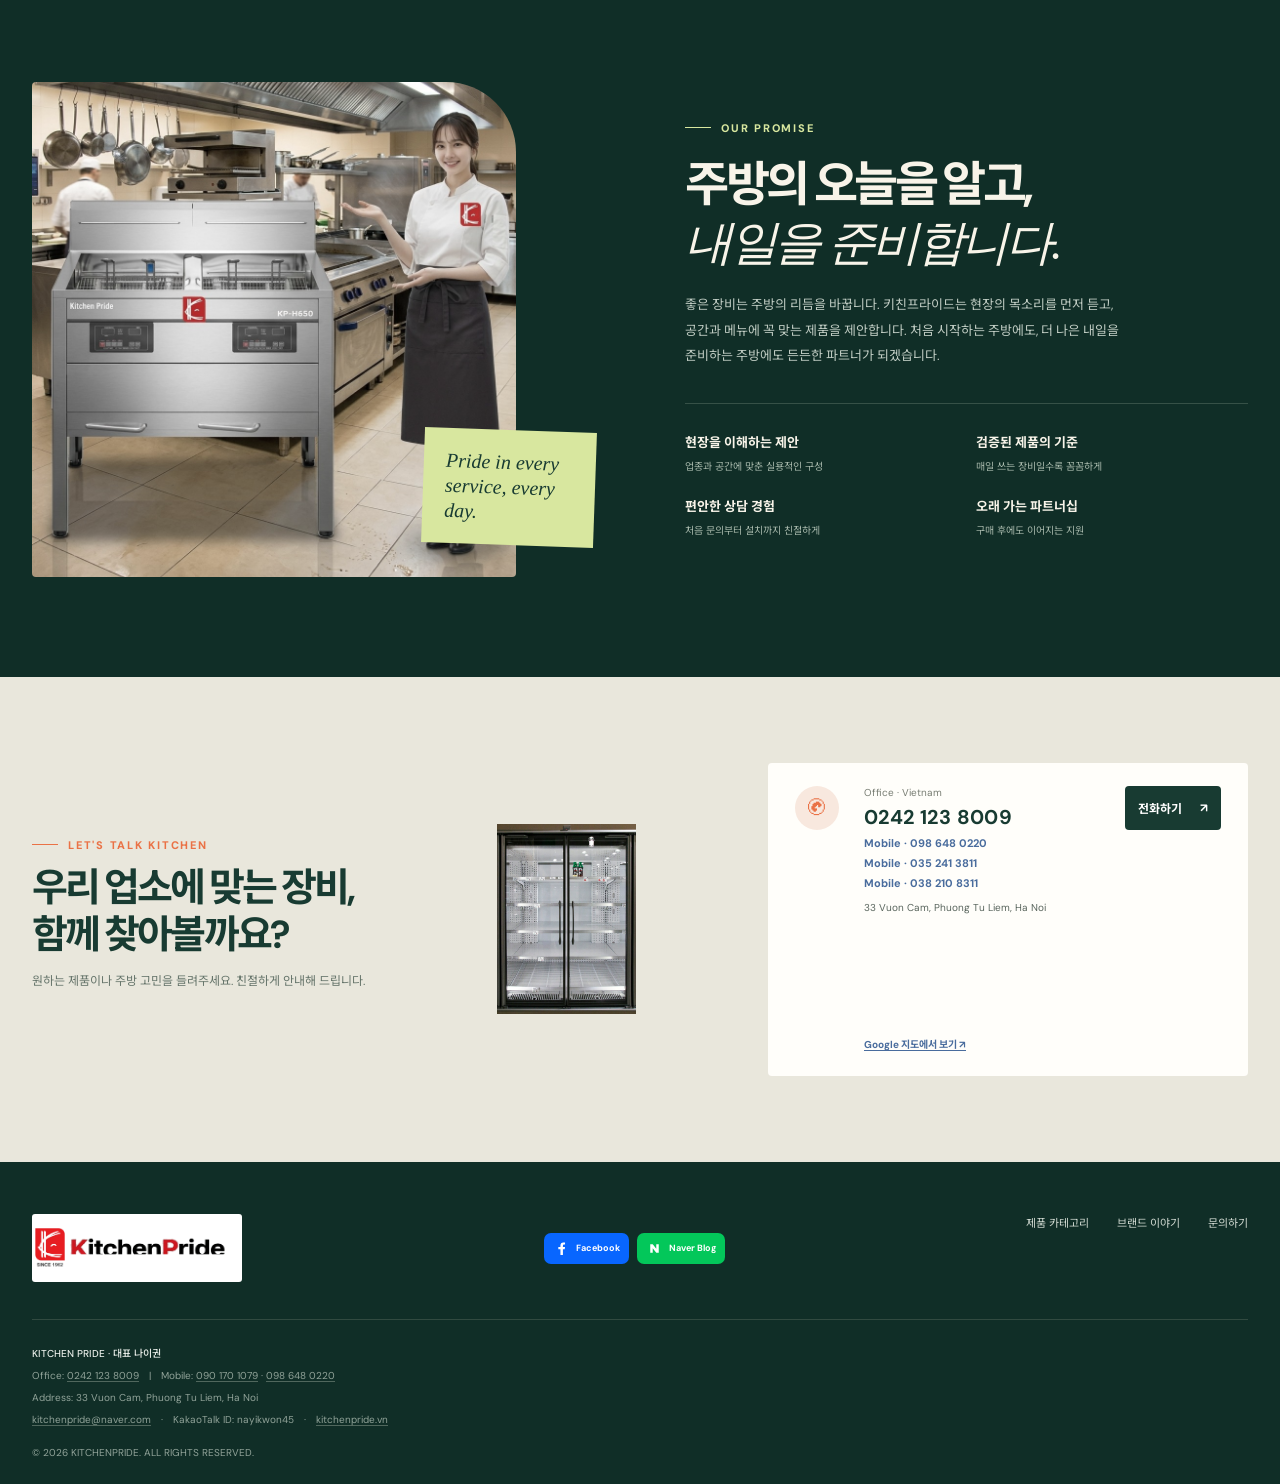
==== commit a29847cf: "Add files via upload" ====
--- a/index.html
+++ b/index.html
@@ -38,7 +38,7 @@
         닫기
     </button>
 </div></dialog></main>
-<footer class="footer"><div class="wrap"><div class="footer-top"><a class="logo" href="#home" aria-label="키친프라이드 홈"><img src="assets/kitchenpride-horizontal-new.png" alt="키친프라이드 SINCE 1962"></a><div class="footer-social-links"><a class="kitchenware-social-facebook" href="https://www.facebook.com/kpmanager/photos_by?locale=ko_KR" target="_blank" rel="noopener noreferrer" aria-label="Facebook 제품 사진 보기"><svg viewBox="0 0 48 48" aria-hidden="true"><path d="M28 42V26h5l1-6h-6v-4c0-2 1-3 3-3h3V7h-5c-5 0-8 3-8 9v4h-6v6h6v16h7Z" fill="currentColor"/></svg><span>Facebook</span></a><a class="kitchenware-social-naver" href="https://m.blog.naver.com/kitchenpride?tab=1" target="_blank" rel="noopener noreferrer" aria-label="네이버 블로그 보기"><svg viewBox="0 0 48 48" aria-hidden="true"><path d="M12 36V12h7l10 13V12h7v24h-7L19 23v13h-7Z" fill="currentColor"/></svg><span>Naver Blog</span></a></div><div class="footer-links"><a href="#products">제품 카테고리</a><a href="history.html">브랜드 이야기</a><a href="#contact">문의하기</a></div></div><div class="footer-bottom"><div class="business-footer-info"><p><strong>KITCHEN PRIDE · 대표 나이권</strong></p><p>Office: <a href="tel:02421238009">0242 123 8009</a>　|　Mobile: <a href="tel:0901701079">090 170 1079</a> · <a href="tel:0986480220">098 648 0220</a></p><p>Address: 33 Vuon Cam, Phuong Tu Liem, Ha Noi</p><p><a href="mailto:kitchenpride@naver.com">kitchenpride@naver.com</a>　·　KakaoTalk ID: nayikwon45　·　<a href="https://kitchen-pride.com">kitchen-pride.com</a></p></div><span>© 2026 KITCHENPRIDE. ALL RIGHTS RESERVED.</span></div></div></footer>
+<footer class="footer"><div class="wrap"><div class="footer-top"><a class="logo" href="#home" aria-label="키친프라이드 홈"><img src="assets/kitchenpride-horizontal-new.png" alt="키친프라이드 SINCE 1962"></a><div class="footer-social-links"><a class="kitchenware-social-facebook" href="https://www.facebook.com/kpmanager/photos_by?locale=ko_KR" target="_blank" rel="noopener noreferrer" aria-label="Facebook 제품 사진 보기"><svg viewBox="0 0 48 48" aria-hidden="true"><path d="M28 42V26h5l1-6h-6v-4c0-2 1-3 3-3h3V7h-5c-5 0-8 3-8 9v4h-6v6h6v16h7Z" fill="currentColor"/></svg><span>Facebook</span></a><a class="kitchenware-social-naver" href="https://m.blog.naver.com/kitchenpride?tab=1" target="_blank" rel="noopener noreferrer" aria-label="네이버 블로그 보기"><svg viewBox="0 0 48 48" aria-hidden="true"><path d="M12 36V12h7l10 13V12h7v24h-7L19 23v13h-7Z" fill="currentColor"/></svg><span>Naver Blog</span></a></div><div class="footer-links"><a href="#products">제품 카테고리</a><a href="history.html">브랜드 이야기</a><a href="#contact">문의하기</a></div></div><div class="footer-bottom"><div class="business-footer-info"><p><strong>KITCHEN PRIDE · 대표 나이권</strong></p><p>Office: <a href="tel:02421238009">0242 123 8009</a>　|　Mobile: <a href="tel:0901701079">090 170 1079</a> · <a href="tel:0986480220">098 648 0220</a></p><p>Address: 33 Vuon Cam, Phuong Tu Liem, Ha Noi</p><p><a href="mailto:kitchenpride@naver.com">kitchenpride@naver.com</a>　·　KakaoTalk ID: nayikwon45　·　<a href="https://kitchenpride.vn">kitchenpride.vn</a></p></div><span>© 2026 KITCHENPRIDE. ALL RIGHTS RESERVED.</span></div></div></footer>
 <script src="app.js" defer></script>
 </body></html>
 
